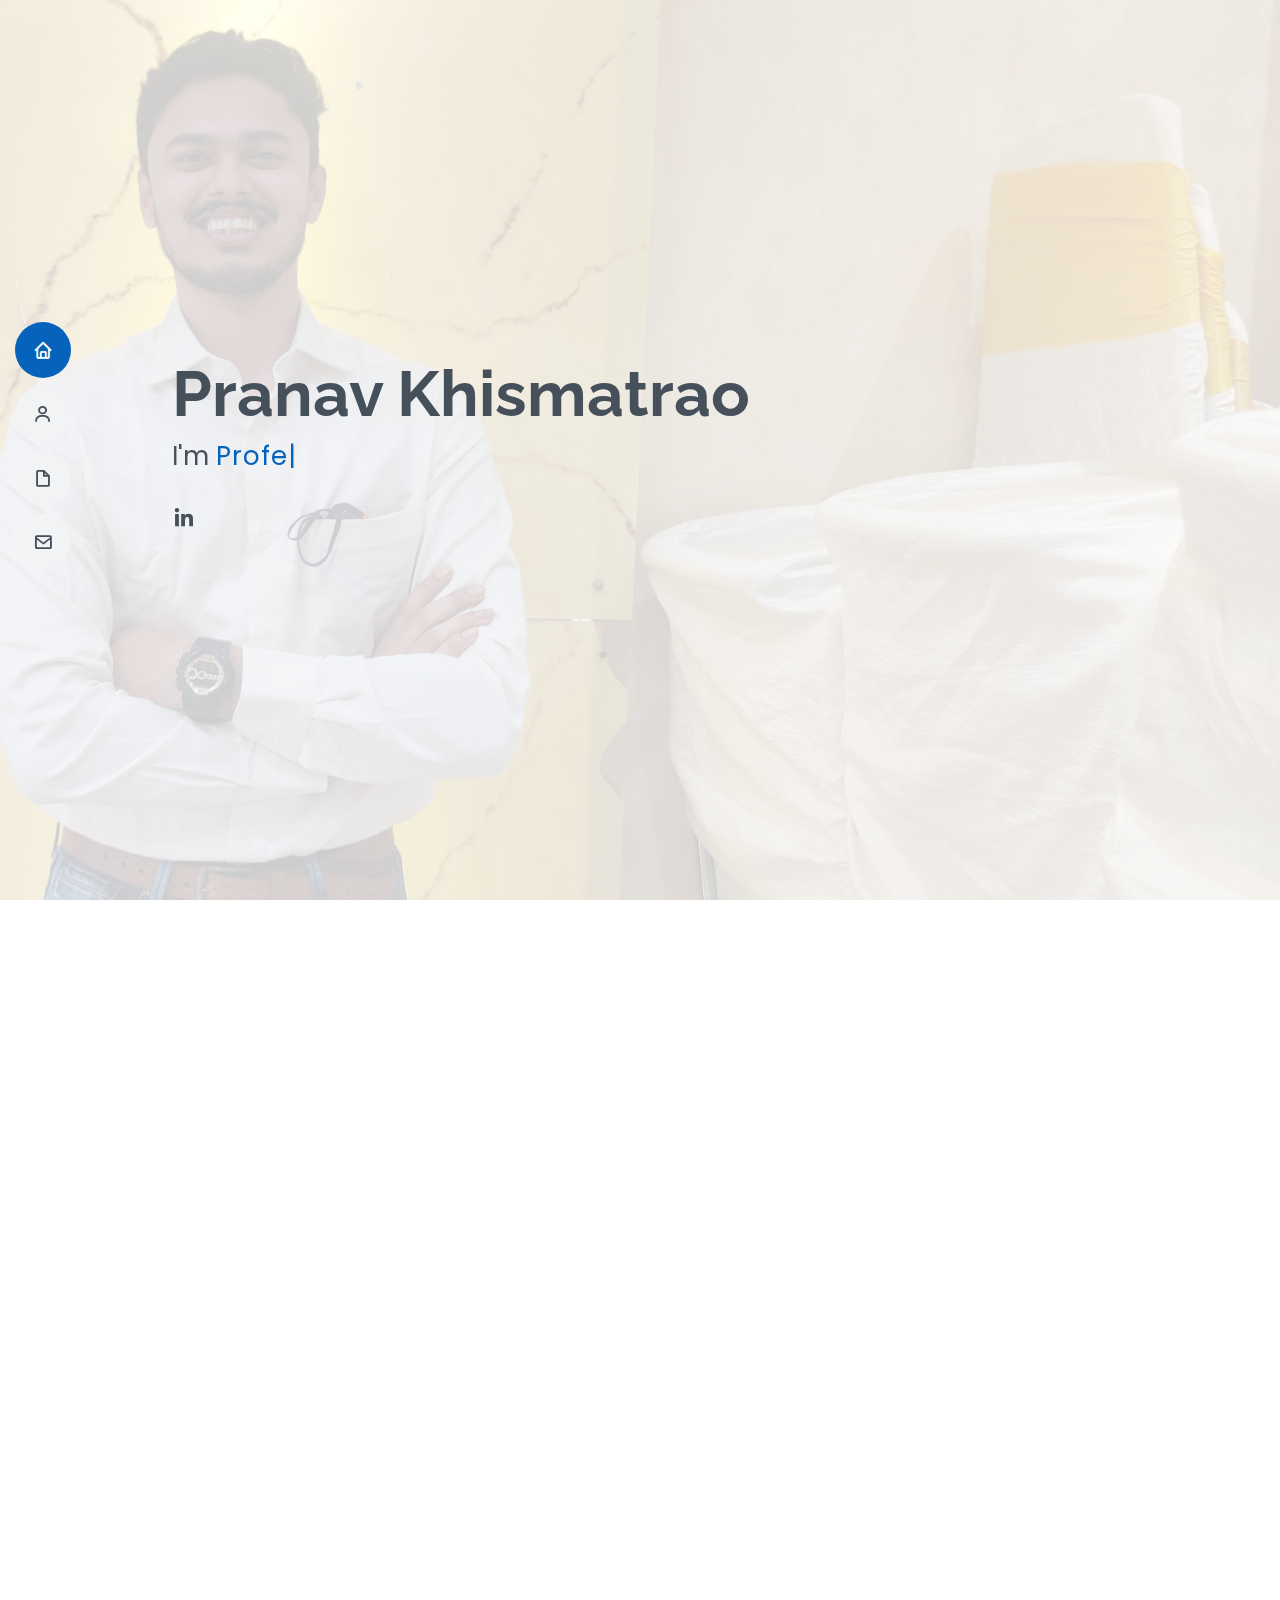
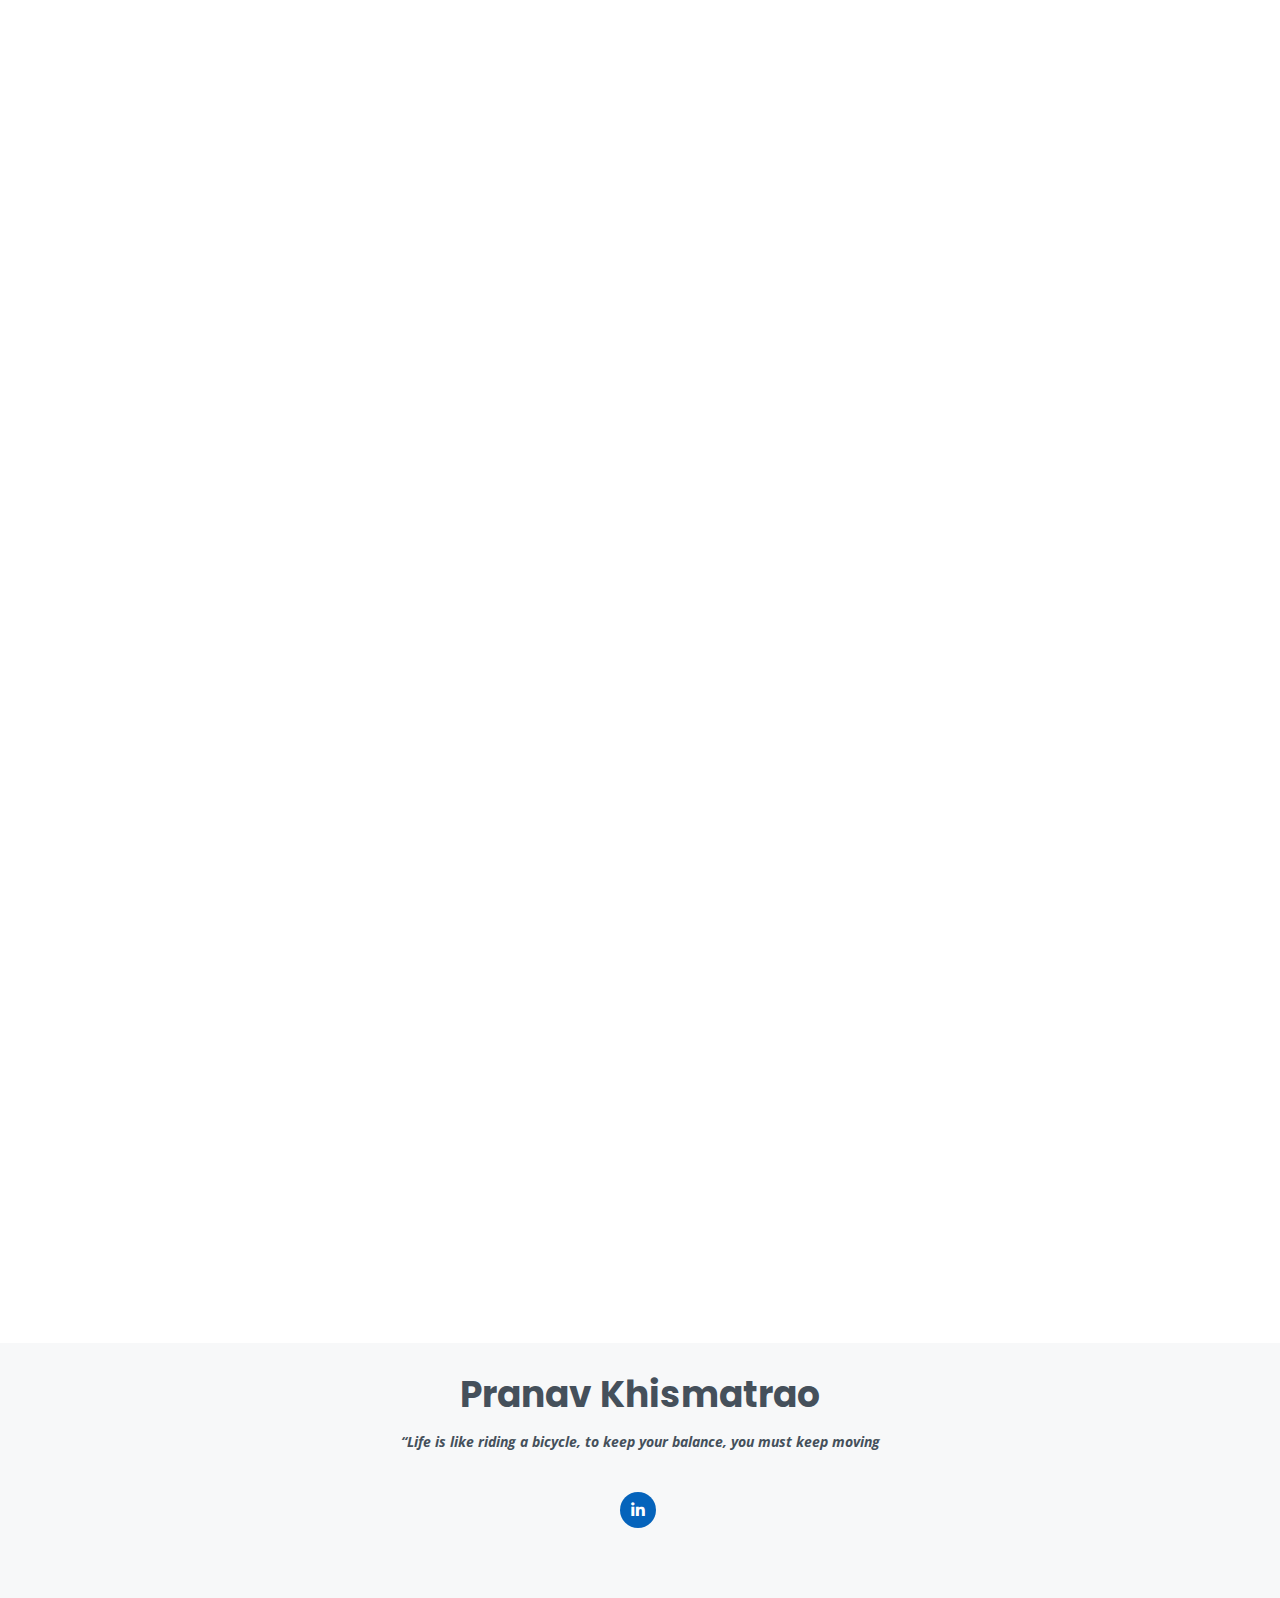
==== index.html @ 56c4571c "Update index.html" ====
<!DOCTYPE html>
<html lang="en">

<head>
  <meta charset="utf-8">
  <meta content="width=device-width, initial-scale=1.0" name="viewport">

  <title>Pranav Khismatrao - Portfolio</title>
  <meta content="" name="description">
  <meta content="" name="keywords">

  <!-- Favicons -->
  <link href="assets/img/favicon.png" rel="icon">
  <link href="assets/img/apple-touch-icon.png" rel="apple-touch-icon">

  <!-- Google Fonts -->
  <link
    href="https://fonts.googleapis.com/css?family=Open+Sans:300,300i,400,400i,600,600i,700,700i|Raleway:300,300i,400,400i,500,500i,600,600i,700,700i|Poppins:300,300i,400,400i,500,500i,600,600i,700,700i"
    rel="stylesheet">

  <!-- Vendor CSS Files -->
  <link href="assets/vendor/aos/aos.css" rel="stylesheet">
  <link href="assets/vendor/bootstrap/css/bootstrap.min.css" rel="stylesheet">
  <link href="assets/vendor/bootstrap-icons/bootstrap-icons.css" rel="stylesheet">
  <link href="assets/vendor/boxicons/css/boxicons.min.css" rel="stylesheet">
  <link href="assets/vendor/glightbox/css/glightbox.min.css" rel="stylesheet">
  <link href="assets/vendor/swiper/swiper-bundle.min.css" rel="stylesheet">

  <!-- Template Main CSS File -->
  <link href="assets/css/style.css" rel="stylesheet">

  <!-- =======================================================
  * Template Name: MyResume - v4.7.0
  * Template URL: https://bootstrapmade.com/free-html-bootstrap-template-my-resume/
  * Author: BootstrapMade.com
  * License: https://bootstrapmade.com/license/
  ======================================================== -->
</head>

<body>

  <!-- ======= Mobile nav toggle button ======= -->
  <!-- <button type="button" class="mobile-nav-toggle d-xl-none"><i class="bi bi-list mobile-nav-toggle"></i></button> -->
  <i class="bi bi-list mobile-nav-toggle d-xl-none"></i>
  <!-- ======= Header ======= -->
  <header id="header" class="d-flex flex-column justify-content-center">

    <nav id="navbar" class="navbar nav-menu">
      <ul>
        <li><a href="#hero" class="nav-link scrollto active"><i class="bx bx-home"></i> <span>Home</span></a></li>
        <li><a href="#about" class="nav-link scrollto"><i class="bx bx-user"></i> <span>About</span></a></li>
        <li><a href="#resume" class="nav-link scrollto"><i class="bx bx-file-blank"></i> <span>Resume</span></a></li>
        <!-- <li><a href="#portfolio" class="nav-link scrollto"><i class="bx bx-book-content"></i> <span>Portfolio</span></a></li> -->
        <!-- <li><a href="#services" class="nav-link scrollto"><i class="bx bx-server"></i> <span>Services</span></a></li> -->
        <li><a href="#contact" class="nav-link scrollto"><i class="bx bx-envelope"></i> <span>Contact</span></a></li>
      </ul>
    </nav><!-- .nav-menu -->

  </header><!-- End Header -->

  <!-- ======= Hero Section ======= -->
  <section id="hero" class="d-flex flex-column justify-content-center">
    <div class="container" data-aos="zoom-in" data-aos-delay="100">
      <h1>Pranav Khismatrao</h1>
      <p>I'm <span class="typed" data-typed-items="Professional Software Developer, Freelancer"></span></p>
      <div class="social-links">
        <!-- <a href="#" class="twitter"><i class="bx bxl-twitter"></i></a>
        <a href="#" class="facebook"><i class="bx bxl-facebook"></i></a>
        <a href="#" class="instagram"><i class="bx bxl-instagram"></i></a>
        <a href="#" class="google-plus"><i class="bx bxl-skype"></i></a> -->
        <a href="https://www.linkedin.com/in/pranavkhismatrao/" class="linkedin"><i class="bx bxl-linkedin"></i></a>
      </div>
    </div>
  </section><!-- End Hero -->

  <main id="main">

    <!-- ======= About Section ======= -->
    <section id="about" class="about">
      <div class="container" data-aos="fade-up">

        <div class="section-title">
          <h2>About</h2>
          <p>“Life is like riding a bicycle, to keep your balance, you must keep moving.” A quote I
            read somewhere a long time ago but stuck in my mind ever since. I try to follow and be true to myself
            in order to keep my balance and keep moving. </p>
        </div>

        <div class="row">
          <div class="col-lg-4">
            <img src="assets/img/profile_pic.jpg" class="img-fluid" alt="">
          </div>
          <div class="col-lg-8 pt-4 pt-lg-0 content">
            <h3>Learner &amp; Software Developer.</h3>
            <p class="fst-italic">
              Currently pursuing Masters at Northeastern University; 2021-2022- Developer for Tata Consultancy Services;
              2016-2020 - Did Engineering in Information Technlogy from University of Mumbai.

            </p>
            <div class="row">
              
              <div class="col-lg-12">
                <ul>
                  <li><i class="bi bi-chevron-right"></i> <strong>Degree:</strong> <span>Master of Science in Software Engineering Systems</span></li>
                  <!-- <li><i class="bi bi-chevron-right"></i> <strong>Freelance:</strong> <span>Available</span></li> -->
                </ul>
              </div>
            </div>
            <p>
              Over the past two years after completing my Bachelor's degree, I have been working in <b>TCS as Assistant
                System Engineer/Developer
              </b>and trained myself with the relevant online resources provided by the company. I was involved in
              project based on US with responsibility
              to build efficient and complex architechture to solve problem according to client's conditions.
              <br>
              During my College years, I became competent in <b>JAVA language along with Android Application
                development</b> with the help of KAMAL classes and
              online resource. Consequently, I gained enough confidence to develop any application to a certain extent.
              <br>
              Presently, I am pursuing my <b>Masters degree</b> at <b>Northeastern University</b> majoring in
              <b><i>Software Engineering Systems</i></b> formerly known as Computer Systems Engineering.
            </p>
          </div>
        </div>

      </div>
    </section><!-- End About Section -->

    <!-- ======= Facts Section ======= -->
    <section id="facts" class="facts">
      <div class="container" data-aos="fade-up">

        <div class="section-title">
          <h2>Facts</h2>
          <!-- <p>Magnam dolores commodi suscipit. Necessitatibus eius consequatur ex aliquid fuga eum quidem. Sit sint consectetur velit. Quisquam quos quisquam cupiditate. Et nemo qui impedit suscipit alias ea. Quia fugiat sit in iste officiis commodi quidem hic quas.</p> -->
        </div>

        <div class="row">

          <div class="col-lg-4 col-md-6">
            <div class="count-box">
              <i class="bi bi-journal-richtext"></i>
              <span data-purecounter-start="0" data-purecounter-end="1" data-purecounter-duration="1"
                class="purecounter"></span>
              <p>Pubications</p>
            </div>
          </div>

          <div class="col-lg-4 col-md-6 mt-5 mt-md-0">
            <div class="count-box">
              <i class="bi bi-journal-code"></i>
              <span data-purecounter-start="0" data-purecounter-end="10" data-purecounter-duration="1"
                class="purecounter"></span>
              <p>Projects</p>
            </div>
          </div>

          <div class="col-lg-4 col-md-6 mt-5 mt-lg-0">
            <div class="count-box">
              <i class="bi bi-headset"></i>
              <span data-purecounter-start="0" data-purecounter-end="1.7" data-purecounter-duration="0.1"
                class="purecounter"></span>
              <p>Expeience</p>
            </div>
          </div>

         

        </div>

      </div>
    </section><!-- End Facts Section -->

    <!-- ======= Skills Section ======= -->
    <section id="skills" class="skills section-bg">
      <div class="container" data-aos="fade-up">

        <div class="section-title">
          <h2>Skills</h2>
          <p>The following are some of the main skills that I have gained throughout the years. Moreover, I have
            significant corporate experience with
            various tools knowledge such as Excel, MS office, to name a few.
          </p>
        </div>

        <div class="row skills-content">

          <div class="col-lg-6">

            <div class="progress">
              <span class="skill">HTML <i class="val">100%</i></span>
              <div class="progress-bar-wrap">
                <div class="progress-bar" role="progressbar" aria-valuenow="100" aria-valuemin="0" aria-valuemax="100">
                </div>
              </div>
            </div>

            <div class="progress">
              <span class="skill">CSS <i class="val">100%</i></span>
              <div class="progress-bar-wrap">
                <div class="progress-bar" role="progressbar" aria-valuenow="100" aria-valuemin="0" aria-valuemax="100">
                </div>
              </div>
            </div>

            <div class="progress">
              <span class="skill">JavaScript <i class="val">90%</i></span>
              <div class="progress-bar-wrap">
                <div class="progress-bar" role="progressbar" aria-valuenow="90" aria-valuemin="0" aria-valuemax="100">
                </div>
              </div>
            </div>

            <div class="progress">
              <span class="skill">jQuery <i class="val">70%</i></span>
              <div class="progress-bar-wrap">
                <div class="progress-bar" role="progressbar" aria-valuenow="70" aria-valuemin="0" aria-valuemax="100">
                </div>
              </div>
            </div>

            <div class="progress">
              <span class="skill">Python <i class="val">60%</i></span>
              <div class="progress-bar-wrap">
                <div class="progress-bar" role="progressbar" aria-valuenow="60" aria-valuemin="0" aria-valuemax="100">
                </div>
              </div>
            </div>

          </div>

          <div class="col-lg-6">

            <div class="progress">
              <span class="skill">Core JAVA <i class="val">100%</i></span>
              <div class="progress-bar-wrap">
                <div class="progress-bar" role="progressbar" aria-valuenow="100" aria-valuemin="0" aria-valuemax="100">
                </div>
              </div>
            </div>

            <div class="progress">
              <span class="skill">NodeJS <i class="val">80%</i></span>
              <div class="progress-bar-wrap">
                <div class="progress-bar" role="progressbar" aria-valuenow="80" aria-valuemin="0" aria-valuemax="100">
                </div>
              </div>
            </div>

            <div class="progress">
              <span class="skill">Android development <i class="val">70%</i></span>
              <div class="progress-bar-wrap">
                <div class="progress-bar" role="progressbar" aria-valuenow="70" aria-valuemin="0" aria-valuemax="100">
                </div>
              </div>
            </div>

            <div class="progress">
              <span class="skill">React <i class="val">80%</i></span>
              <div class="progress-bar-wrap">
                <div class="progress-bar" role="progressbar" aria-valuenow="80" aria-valuemin="0" aria-valuemax="100">
                </div>
              </div>
            </div>

          </div>

        </div>

      </div>
    </section><!-- End Skills Section -->

    <!-- ======= Resume Section ======= -->
    <section id="resume" class="resume">
      <div class="container" data-aos="fade-up">

        <div class="section-title">
          <h2>Resume</h2>
          <p>
            To work with a company that gives me an opportunity
            to work under a management of innovative and inspiring minds, which would groom my innate skills of
            creativity.
        </div>

        <div class="row">
          <div class="col-lg-6">
            <h3 class="resume-title">Sumary</h3>
            <div class="resume-item pb-0">
              <h4>Pranav Khismatrao</h4>
              <p><em>Innovative and deadline-driven Software Developer with 1+ years of experience designing and
                  developing user-centered problem solving softwares initial concept to final, polished
                  deliverable.</em></p>
              
            </div>

            <h3 class="resume-title">Education</h3>
            <!-- <div class="resume-item">
              <h4>Master of Fine Arts &amp; Graphic Design</h4>
              <h5>2015 - 2016</h5>
              <p><em>Rochester Institute of Technology, Rochester, NY</em></p>
              <p>Qui deserunt veniam. Et sed aliquam labore tempore sed quisquam iusto autem sit. Ea vero voluptatum qui ut dignissimos deleniti nerada porti sand markend</p>
            </div> -->
            <div class="resume-item">
              <h4>Master of Science &amp;Software Engineering Systems</h4>
              <h5>2022 - 2024</h5>
              <p><em>Northeastern University, Boston</em></p>
              <p>Northeastern University (NU) is a private research university with its main campus in
                Boston.Northeastern features a cooperative education program, more commonly known as "co-op," that
                integrates classroom study with professional experience and includes over 3,100 partners across all
                seven continents. The program has been a key part of Northeastern's curriculum of experiential
                learning for more than a hundred years and is one of the largest co-op/internship programs in the world.
              </p>
            </div>
            <div class="resume-item">
              <h4>Bachelor of Engineering &amp;Information Technology</h4>
              <h5>2016 - 2020</h5>
              <p><em>Ramrao Adik Institute of Technology, Nerul</em></p>
              <p>RAIT is a renowned institue associated with Mumbai University at the time of my degree completion with
                curricullum competent enough to
                assist students land prolific roles in prominent companies.
              </p>
            </div>
            <h3 class="resume-title">Publications</h3>
            <div class="resume-item">
              <h4>Name: Phishing-Inspector: Detection & Prevention of Phishing Websites &amp;Information Technology</h4>
              <h5>Published in July 2020</h5>
              <p><em>Publication:The paper is accepted and Publicized at International Conference on Automation,
                  Computing and Communication
                  2020 (ICACC-2020)</em></p>
              <a
                href="https://www.itm-conferences.org/articles/itmconf/abs/2020/02/itmconf_icacc2020_03004/itmconf_icacc2020_03004.html">Link
                here</a>
              <p>With a tremendous boost in technologies & available learning material developing any website has become
                very easy. Due to this the number of websites are exponentially growing day by day. The traditional
                approach of comparing websites with Blacklist and whitelist is not so efficient. As attackers have
                become more intelligent regarding hiding and redirecting of the URL and thereby tricking the user into
                phishing attack without been getting detected. So there’s a need to have a novel approaches based on
                Machine learning (ML) which would expose this phishing websites. In this paper, the proposed system is
                an extension to web browser which made use of ML algorithm to extract various features and thereby
                helping the user to distinguish between Legitimate website and Phishing website.
              </p>
            </div>
          </div>
          <div class="col-lg-6">
            <h3 class="resume-title">Professional Experience</h3>
            <div class="resume-item">
              <h4>Assistant System Engineer </h4>
              <h5>2021 - Present</h5>
              <p><em>Tata Consultancy Services, Mumbai, India </em></p>
              <ul>
                <li>Accomplished 6 months of training held by the organization with course content including C#
                  language,
                  MVC framework.</li>
                <li>Worked with TCS-Automation Intelligence Unit, leveraging the services of RPA technology using
                  Automation Anywhere to provide clients achieve their digital requirements. Have Successfully delivered
                  2 RPA-related end-to-end projects for 2 different Fortune 500 Companies. </li>
                <li>Built complex architecture according to the Client's requirements and complications. Practically
                  developed entire
                  architecture.</li>
                <li>Developed applications in modern web development involving front-end technologies such as HTML5,
                  CSS3, JavaScript, and Jquery along with back-end technologies including NodeJS, ExpressJS, and
                  MongoDB.</li>
                <li> Utilizing critical thinking and problem-solving abilities to identify the source of problems
                  encountered both during the development phase and during UAT</li>
                <li>Collaborated with the product owner and mentor in project planning and shared thoughts to improve
                  the config generator API to access and view recorded team meetings on a single portal</li>

              </ul>
            </div>
            <div class="resume-item">
              <h4>Intern </h4>
              <h5>June 2019 –July 2019</h5>
              <p><em>Sudesi Infotech,Mumbai, India</em></p>
              <ul>
                <li>Developed an Android Application with a complex application of the MVC framework and focused on
                  security
                  using API calls.</li>
                <li>Applied complex frameworks to integrate API calls with the application</li>
                <li>Maintained UI-based Android application tasks assigned by seniors</li>
                <li>Gained real-world experience with practical knowledge</li>
                <li>Collaborated with mentor to optimize application of Android development with complex algorithms</li>
              </ul>
            </div>
          </div>
        </div>

      </div>
    </section><!-- End Resume Section -->

    <!-- ======= Portfolio Section ======= -->
    <!-- <section id="portfolio" class="portfolio section-bg">
      <div class="container" data-aos="fade-up">

        <div class="section-title">
          <h2>Portfolio</h2>
          <p>Magnam dolores commodi suscipit. Necessitatibus eius consequatur ex aliquid fuga eum quidem. Sit sint consectetur velit. Quisquam quos quisquam cupiditate. Et nemo qui impedit suscipit alias ea. Quia fugiat sit in iste officiis commodi quidem hic quas.</p>
        </div>

        <div class="row">
          <div class="col-lg-12 d-flex justify-content-center" data-aos="fade-up" data-aos-delay="100">
            <ul id="portfolio-flters">
              <li data-filter="*" class="filter-active">All</li>
              <li data-filter=".filter-app">App</li>
              <li data-filter=".filter-card">Card</li>
              <li data-filter=".filter-web">Web</li>
            </ul>
          </div>
        </div>

        <div class="row portfolio-container" data-aos="fade-up" data-aos-delay="200">

          <div class="col-lg-4 col-md-6 portfolio-item filter-app">
            <div class="portfolio-wrap">
              <img src="assets/img/portfolio/portfolio-1.jpg" class="img-fluid" alt="">
              <div class="portfolio-info">
                <h4>App 1</h4>
                <p>App</p>
                <div class="portfolio-links">
                  <a href="assets/img/portfolio/portfolio-1.jpg" data-gallery="portfolioGallery" class="portfolio-lightbox" title="App 1"><i class="bx bx-plus"></i></a>
                  <a href="portfolio-details.html" class="portfolio-details-lightbox" data-glightbox="type: external" title="Portfolio Details"><i class="bx bx-link"></i></a>
                </div>
              </div>
            </div>
          </div>

          <div class="col-lg-4 col-md-6 portfolio-item filter-web">
            <div class="portfolio-wrap">
              <img src="assets/img/portfolio/portfolio-2.jpg" class="img-fluid" alt="">
              <div class="portfolio-info">
                <h4>Web 3</h4>
                <p>Web</p>
                <div class="portfolio-links">
                  <a href="assets/img/portfolio/portfolio-2.jpg" data-gallery="portfolioGallery" class="portfolio-lightbox" title="Web 3"><i class="bx bx-plus"></i></a>
                  <a href="portfolio-details.html" class="portfolio-details-lightbox" data-glightbox="type: external" title="Portfolio Details"><i class="bx bx-link"></i></a>
                </div>
              </div>
            </div>
          </div>

          <div class="col-lg-4 col-md-6 portfolio-item filter-app">
            <div class="portfolio-wrap">
              <img src="assets/img/portfolio/portfolio-3.jpg" class="img-fluid" alt="">
              <div class="portfolio-info">
                <h4>App 2</h4>
                <p>App</p>
                <div class="portfolio-links">
                  <a href="assets/img/portfolio/portfolio-3.jpg" data-gallery="portfolioGallery" class="portfolio-lightbox" title="App 2"><i class="bx bx-plus"></i></a>
                  <a href="portfolio-details.html" class="portfolio-details-lightbox" data-glightbox="type: external" title="Portfolio Details"><i class="bx bx-link"></i></a>
                </div>
              </div>
            </div>
          </div>

          <div class="col-lg-4 col-md-6 portfolio-item filter-card">
            <div class="portfolio-wrap">
              <img src="assets/img/portfolio/portfolio-4.jpg" class="img-fluid" alt="">
              <div class="portfolio-info">
                <h4>Card 2</h4>
                <p>Card</p>
                <div class="portfolio-links">
                  <a href="assets/img/portfolio/portfolio-4.jpg" data-gallery="portfolioGallery" class="portfolio-lightbox" title="Card 2"><i class="bx bx-plus"></i></a>
                  <a href="portfolio-details.html" class="portfolio-details-lightbox" data-glightbox="type: external" title="Portfolio Details"><i class="bx bx-link"></i></a>
                </div>
              </div>
            </div>
          </div>

          <div class="col-lg-4 col-md-6 portfolio-item filter-web">
            <div class="portfolio-wrap">
              <img src="assets/img/portfolio/portfolio-5.jpg" class="img-fluid" alt="">
              <div class="portfolio-info">
                <h4>Web 2</h4>
                <p>Web</p>
                <div class="portfolio-links">
                  <a href="assets/img/portfolio/portfolio-5.jpg" data-gallery="portfolioGallery" class="portfolio-lightbox" title="Web 2"><i class="bx bx-plus"></i></a>
                  <a href="portfolio-details.html" class="portfolio-details-lightbox" data-glightbox="type: external" title="Portfolio Details"><i class="bx bx-link"></i></a>
                </div>
              </div>
            </div>
          </div>

          <div class="col-lg-4 col-md-6 portfolio-item filter-app">
            <div class="portfolio-wrap">
              <img src="assets/img/portfolio/portfolio-6.jpg" class="img-fluid" alt="">
              <div class="portfolio-info">
                <h4>App 3</h4>
                <p>App</p>
                <div class="portfolio-links">
                  <a href="assets/img/portfolio/portfolio-6.jpg" data-gallery="portfolioGallery" class="portfolio-lightbox" title="App 3"><i class="bx bx-plus"></i></a>
                  <a href="portfolio-details.html" class="portfolio-details-lightbox" data-glightbox="type: external" title="Portfolio Details"><i class="bx bx-link"></i></a>
                </div>
              </div>
            </div>
          </div>

          <div class="col-lg-4 col-md-6 portfolio-item filter-card">
            <div class="portfolio-wrap">
              <img src="assets/img/portfolio/portfolio-7.jpg" class="img-fluid" alt="">
              <div class="portfolio-info">
                <h4>Card 1</h4>
                <p>Card</p>
                <div class="portfolio-links">
                  <a href="assets/img/portfolio/portfolio-7.jpg" data-gallery="portfolioGallery" class="portfolio-lightbox" title="Card 1"><i class="bx bx-plus"></i></a>
                  <a href="portfolio-details.html" class="portfolio-details-lightbox" data-glightbox="type: external" title="Portfolio Details"><i class="bx bx-link"></i></a>
                </div>
              </div>
            </div>
          </div>

          <div class="col-lg-4 col-md-6 portfolio-item filter-card">
            <div class="portfolio-wrap">
              <img src="assets/img/portfolio/portfolio-8.jpg" class="img-fluid" alt="">
              <div class="portfolio-info">
                <h4>Card 3</h4>
                <p>Card</p>
                <div class="portfolio-links">
                  <a href="assets/img/portfolio/portfolio-8.jpg" data-gallery="portfolioGallery" class="portfolio-lightbox" title="Card 3"><i class="bx bx-plus"></i></a>
                  <a href="portfolio-details.html" class="portfolio-details-lightbox" data-glightbox="type: external" title="Portfolio Details"><i class="bx bx-link"></i></a>
                </div>
              </div>
            </div>
          </div>

          <div class="col-lg-4 col-md-6 portfolio-item filter-web">
            <div class="portfolio-wrap">
              <img src="assets/img/portfolio/portfolio-9.jpg" class="img-fluid" alt="">
              <div class="portfolio-info">
                <h4>Web 3</h4>
                <p>Web</p>
                <div class="portfolio-links">
                  <a href="assets/img/portfolio/portfolio-9.jpg" data-gallery="portfolioGallery" class="portfolio-lightbox" title="Web 3"><i class="bx bx-plus"></i></a>
                  <a href="portfolio-details.html" class="portfolio-details-lightbox" data-glightbox="type: external" title="Portfolio Details"><i class="bx bx-link"></i></a>
                </div>
              </div>
            </div>
          </div>

        </div>

      </div>
    </section> End Portfolio Section -->

    <!-- ======= Services Section ======= -->
    <!-- <section id="services" class="services">
      <div class="container" data-aos="fade-up">

        <div class="section-title">
          <h2>Services</h2>
          <p>Magnam dolores commodi suscipit. Necessitatibus eius consequatur ex aliquid fuga eum quidem. Sit sint consectetur velit. Quisquam quos quisquam cupiditate. Et nemo qui impedit suscipit alias ea. Quia fugiat sit in iste officiis commodi quidem hic quas.</p>
        </div>

        <div class="row">

          <div class="col-lg-4 col-md-6 d-flex align-items-stretch" data-aos="zoom-in" data-aos-delay="100">
            <div class="icon-box iconbox-blue">
              <div class="icon">
                <svg width="100" height="100" viewBox="0 0 600 600" xmlns="http://www.w3.org/2000/svg">
                  <path stroke="none" stroke-width="0" fill="#f5f5f5" d="M300,521.0016835830174C376.1290562159157,517.8887921683347,466.0731472004068,529.7835943286574,510.70327084640275,468.03025145048787C554.3714126377745,407.6079735673963,508.03601936045806,328.9844924480964,491.2728898941984,256.3432110539036C474.5976632858925,184.082847569629,479.9380746630129,96.60480741107993,416.23090153303,58.64404602377083C348.86323505073057,18.502131276798302,261.93793281208167,40.57373210992963,193.5410806939664,78.93577620505333C130.42746243093433,114.334589627462,98.30271207620316,179.96522072025542,76.75703585869454,249.04625023123273C51.97151888228291,328.5150500222984,13.704378332031375,421.85034740162234,66.52175969318436,486.19268352777647C119.04800174914682,550.1803526380478,217.28368757567262,524.383925680826,300,521.0016835830174"></path>
                </svg>
                <i class="bx bxl-dribbble"></i>
              </div>
              <h4><a href="">Lorem Ipsum</a></h4>
              <p>Voluptatum deleniti atque corrupti quos dolores et quas molestias excepturi</p>
            </div>
          </div>

          <div class="col-lg-4 col-md-6 d-flex align-items-stretch mt-4 mt-md-0" data-aos="zoom-in" data-aos-delay="200">
            <div class="icon-box iconbox-orange ">
              <div class="icon">
                <svg width="100" height="100" viewBox="0 0 600 600" xmlns="http://www.w3.org/2000/svg">
                  <path stroke="none" stroke-width="0" fill="#f5f5f5" d="M300,582.0697525312426C382.5290701553225,586.8405444964366,449.9789794690241,525.3245884688669,502.5850820975895,461.55621195738473C556.606425686781,396.0723002908107,615.8543463187945,314.28637112970534,586.6730223649479,234.56875336149918C558.9533121215079,158.8439757836574,454.9685369536778,164.00468322053177,381.49747125262974,130.76875717737553C312.15926192815925,99.40240125094834,248.97055460311594,18.661163978235184,179.8680185752513,50.54337015887873C110.5421016452524,82.52863877960104,119.82277516462835,180.83849132639028,109.12597500060166,256.43424936330496C100.08760227029461,320.3096726198365,92.17705696193138,384.0621239912766,124.79988738764834,439.7174275375508C164.83382741302287,508.01625554203684,220.96474134820875,577.5009287672846,300,582.0697525312426"></path>
                </svg>
                <i class="bx bx-file"></i>
              </div>
              <h4><a href="">Sed Perspiciatis</a></h4>
              <p>Duis aute irure dolor in reprehenderit in voluptate velit esse cillum dolore</p>
            </div>
          </div>

          <div class="col-lg-4 col-md-6 d-flex align-items-stretch mt-4 mt-lg-0" data-aos="zoom-in" data-aos-delay="300">
            <div class="icon-box iconbox-pink">
              <div class="icon">
                <svg width="100" height="100" viewBox="0 0 600 600" xmlns="http://www.w3.org/2000/svg">
                  <path stroke="none" stroke-width="0" fill="#f5f5f5" d="M300,541.5067337569781C382.14930387511276,545.0595476570109,479.8736841581634,548.3450877840088,526.4010558755058,480.5488172755941C571.5218469581645,414.80211281144784,517.5187510058486,332.0715597781072,496.52539010469104,255.14436215662573C477.37192572678356,184.95920475031193,473.57363656557914,105.61284051026155,413.0603344069578,65.22779650032875C343.27470386102294,18.654635553484475,251.2091493199835,5.337323636656869,175.0934190732945,40.62881213300186C97.87086631185822,76.43348514350839,51.98124368387456,156.15599469081315,36.44837278890362,239.84606092416172C21.716077023791087,319.22268207091537,43.775223500013084,401.1760424656574,96.891909868211,461.97329694683043C147.22146801428983,519.5804099606455,223.5754009179313,538.201503339737,300,541.5067337569781"></path>
                </svg>
                <i class="bx bx-tachometer"></i>
              </div>
              <h4><a href="">Magni Dolores</a></h4>
              <p>Excepteur sint occaecat cupidatat non proident, sunt in culpa qui officia</p>
            </div>
          </div>

          <div class="col-lg-4 col-md-6 d-flex align-items-stretch mt-4" data-aos="zoom-in" data-aos-delay="100">
            <div class="icon-box iconbox-yellow">
              <div class="icon">
                <svg width="100" height="100" viewBox="0 0 600 600" xmlns="http://www.w3.org/2000/svg">
                  <path stroke="none" stroke-width="0" fill="#f5f5f5" d="M300,503.46388370962813C374.79870501325706,506.71871716319447,464.8034551963731,527.1746412648533,510.4981551193396,467.86667711651364C555.9287308511215,408.9015244558933,512.6030010748507,327.5744911775523,490.211057578863,256.5855673507754C471.097692560561,195.9906835881958,447.69079081568157,138.11976852964426,395.19560036434837,102.3242989838813C329.3053358748298,57.3949838291264,248.02791733380457,8.279543830951368,175.87071277845988,42.242879143198664C103.41431057327972,76.34704239035025,93.79494320519305,170.9812938413882,81.28167332365135,250.07896920659033C70.17666984294237,320.27484674793965,64.84698225790005,396.69656628748305,111.28512138212992,450.4950937839243C156.20124167950087,502.5303643271138,231.32542653798444,500.4755392045468,300,503.46388370962813"></path>
                </svg>
                <i class="bx bx-layer"></i>
              </div>
              <h4><a href="">Nemo Enim</a></h4>
              <p>At vero eos et accusamus et iusto odio dignissimos ducimus qui blanditiis</p>
            </div>
          </div>

          <div class="col-lg-4 col-md-6 d-flex align-items-stretch mt-4" data-aos="zoom-in" data-aos-delay="200">
            <div class="icon-box iconbox-red">
              <div class="icon">
                <svg width="100" height="100" viewBox="0 0 600 600" xmlns="http://www.w3.org/2000/svg">
                  <path stroke="none" stroke-width="0" fill="#f5f5f5" d="M300,532.3542879108572C369.38199826031484,532.3153073249985,429.10787420159085,491.63046689027357,474.5244479745417,439.17860296908856C522.8885846962883,383.3225815378663,569.1668002868075,314.3205725914397,550.7432151929288,242.7694973846089C532.6665558377875,172.5657663291529,456.2379748765914,142.6223662098291,390.3689995646985,112.34683881706744C326.66090330228417,83.06452184765237,258.84405631176094,53.51806209861945,193.32584062364296,78.48882559362697C121.61183558270385,105.82097193414197,62.805066853699245,167.19869350419734,48.57481801355237,242.6138429142374C34.843463184063346,315.3850353017275,76.69343916112496,383.4422959591041,125.22947124332185,439.3748458443577C170.7312796277747,491.8107796887764,230.57421082200815,532.3932930995766,300,532.3542879108572"></path>
                </svg>
                <i class="bx bx-slideshow"></i>
              </div>
              <h4><a href="">Dele Cardo</a></h4>
              <p>Quis consequatur saepe eligendi voluptatem consequatur dolor consequuntur</p>
            </div>
          </div>

          <div class="col-lg-4 col-md-6 d-flex align-items-stretch mt-4" data-aos="zoom-in" data-aos-delay="300">
            <div class="icon-box iconbox-teal">
              <div class="icon">
                <svg width="100" height="100" viewBox="0 0 600 600" xmlns="http://www.w3.org/2000/svg">
                  <path stroke="none" stroke-width="0" fill="#f5f5f5" d="M300,566.797414625762C385.7384707136149,576.1784315230908,478.7894351017131,552.8928747891023,531.9192734346935,484.94944893311C584.6109503024035,417.5663521118492,582.489472248146,322.67544863468447,553.9536738515405,242.03673114598146C529.1557734026468,171.96086150256528,465.24506316201064,127.66468636344209,395.9583748389544,100.7403814666027C334.2173773831606,76.7482773500951,269.4350130405921,84.62216499799875,207.1952322260088,107.2889140133804C132.92018162631612,134.33871894543012,41.79353780512637,160.00259165414826,22.644507872594943,236.69541883565114C3.319112789854554,314.0945973066697,72.72355303640163,379.243833228382,124.04198916343866,440.3218312028393C172.9286146004772,498.5055451809895,224.45579914871206,558.5317968840102,300,566.797414625762"></path>
                </svg>
                <i class="bx bx-arch"></i>
              </div>
              <h4><a href="">Divera Don</a></h4>
              <p>Modi nostrum vel laborum. Porro fugit error sit minus sapiente sit aspernatur</p>
            </div>
          </div>

        </div>

      </div>
    </section>End Services Section -->

    <!-- ======= Testimonials Section ======= -->
    <!-- <section id="testimonials" class="testimonials section-bg">
      <div class="container" data-aos="fade-up">

        <div class="section-title">
          <h2>Testimonials</h2>
        </div>

        <div class="testimonials-slider swiper" data-aos="fade-up" data-aos-delay="100">
          <div class="swiper-wrapper">

            <div class="swiper-slide">
              <div class="testimonial-item">
                <img src="assets/img/testimonials/testimonials-1.jpg" class="testimonial-img" alt="">
                <h3>Saul Goodman</h3>
                <h4>Ceo &amp; Founder</h4>
                <p>
                  <i class="bx bxs-quote-alt-left quote-icon-left"></i>
                  Proin iaculis purus consequat sem cure digni ssim donec porttitora entum suscipit rhoncus. Accusantium quam, ultricies eget id, aliquam eget nibh et. Maecen aliquam, risus at semper.
                  <i class="bx bxs-quote-alt-right quote-icon-right"></i>
                </p>
              </div>
            </div> End testimonial item 

            <div class="swiper-slide">
              <div class="testimonial-item">
                <img src="assets/img/testimonials/testimonials-2.jpg" class="testimonial-img" alt="">
                <h3>Sara Wilsson</h3>
                <h4>Designer</h4>
                <p>
                  <i class="bx bxs-quote-alt-left quote-icon-left"></i>
                  Export tempor illum tamen malis malis eram quae irure esse labore quem cillum quid cillum eram malis quorum velit fore eram velit sunt aliqua noster fugiat irure amet legam anim culpa.
                  <i class="bx bxs-quote-alt-right quote-icon-right"></i>
                </p>
              </div>
            </div> End testimonial item 

            <div class="swiper-slide">
              <div class="testimonial-item">
                <img src="assets/img/testimonials/testimonials-3.jpg" class="testimonial-img" alt="">
                <h3>Jena Karlis</h3>
                <h4>Store Owner</h4>
                <p>
                  <i class="bx bxs-quote-alt-left quote-icon-left"></i>
                  Enim nisi quem export duis labore cillum quae magna enim sint quorum nulla quem veniam duis minim tempor labore quem eram duis noster aute amet eram fore quis sint minim.
                  <i class="bx bxs-quote-alt-right quote-icon-right"></i>
                </p>
              </div>
            </div>End testimonial item 

            <div class="swiper-slide">
              <div class="testimonial-item">
                <img src="assets/img/testimonials/testimonials-4.jpg" class="testimonial-img" alt="">
                <h3>Matt Brandon</h3>
                <h4>Freelancer</h4>
                <p>
                  <i class="bx bxs-quote-alt-left quote-icon-left"></i>
                  Fugiat enim eram quae cillum dolore dolor amet nulla culpa multos export minim fugiat minim velit minim dolor enim duis veniam ipsum anim magna sunt elit fore quem dolore labore illum veniam.
                  <i class="bx bxs-quote-alt-right quote-icon-right"></i>
                </p>
              </div>
            </div> End testimonial item 

            <div class="swiper-slide">
              <div class="testimonial-item">
                <img src="assets/img/testimonials/testimonials-5.jpg" class="testimonial-img" alt="">
                <h3>John Larson</h3>
                <h4>Entrepreneur</h4>
                <p>
                  <i class="bx bxs-quote-alt-left quote-icon-left"></i>
                  Quis quorum aliqua sint quem legam fore sunt eram irure aliqua veniam tempor noster veniam enim culpa labore duis sunt culpa nulla illum cillum fugiat legam esse veniam culpa fore nisi cillum quid.
                  <i class="bx bxs-quote-alt-right quote-icon-right"></i>
                </p>
              </div>
            </div> End testimonial item 

          </div>
          <div class="swiper-pagination"></div>
        </div>

      </div>
    </section> End Testimonials Section  -->

    <!-- ======= Contact Section ======= -->
    <section id="contact" class="contact">
      <div class="container" data-aos="fade-up">

        <div class="section-title">
          <h2>Contact</h2>
        </div>

        <div class="row mt-2">

          <div class="col-lg-4">
            <div class="info">
              <div class="address">
                <i class="bi bi-geo-alt"></i>
                <h4>Location:</h4>
                <p>Boston</p>
              </div>

              <div class="email">
                <i class="bi bi-envelope"></i>
                <h4>Email:</h4>
                <p>khismatrao.p@northeastern.edu</p>
              </div>



            </div>

          </div>

          <!-- <div class="col-lg-8 mt-5 mt-lg-0">

            <form action="forms/contact.php" method="post" role="form" class="php-email-form">
              <div class="row">
                <div class="col-md-6 form-group">
                  <input type="text" name="name" class="form-control" id="name" placeholder="Your Name" required>
                </div>
                <div class="col-md-6 form-group mt-3 mt-md-0">
                  <input type="email" class="form-control" name="email" id="email" placeholder="Your Email" required>
                </div>
              </div>
              <div class="form-group mt-3">
                <input type="text" class="form-control" name="subject" id="subject" placeholder="Subject" required>
              </div>
              <div class="form-group mt-3">
                <textarea class="form-control" name="message" rows="5" placeholder="Message" required></textarea>
              </div>
              <div class="my-3">
                <div class="loading">Loading</div>
                <div class="error-message"></div>
                <div class="sent-message">Your message has been sent. Thank you!</div>
              </div>
              <div class="text-center"><button type="submit">Send Message</button></div>
            </form>

          </div> -->

        </div>

      </div>
    </section><!-- End Contact Section -->

  </main><!-- End #main -->

  <!-- ======= Footer ======= -->
  <footer id="footer">
    <div class="container">
      <h3>Pranav Khismatrao</h3>
      <p><i><b>“Life is like riding a bicycle, to keep your balance, you must keep moving</b></i></p>
      <div class="social-links">
        <!-- <a href="#" class="twitter"><i class="bx bxl-twitter"></i></a>
        <a href="#" class="facebook"><i class="bx bxl-facebook"></i></a>
        <a href="#" class="instagram"><i class="bx bxl-instagram"></i></a> -->
        <!-- <a href="#" class="google-plus"><i class="bx bxl-skype"></i></a> -->
        <a href="https://www.linkedin.com/in/pranavkhismatrao/" class="linkedin"><i class="bx bxl-linkedin"></i></a>
      </div>
      <!--       <div class="copyright">
        &copy; Copyright <strong><span>MyResume</span></strong>. All Rights Reserved
      </div> -->
      <div class="credits">
        <!-- All the links in the footer should remain intact. -->
        <!-- You can delete the links only if you purchased the pro version. -->
        <!-- Licensing information: [license-url] -->
        <!-- Purchase the pro version with working PHP/AJAX contact form: https://bootstrapmade.com/free-html-bootstrap-template-my-resume/ -->
        <!--         Designed by <a href="https://bootstrapmade.com/">BootstrapMade</a> -->
      </div>
    </div>
  </footer><!-- End Footer -->

  <div id="preloader"></div>
  <a href="#" class="back-to-top d-flex align-items-center justify-content-center"><i
      class="bi bi-arrow-up-short"></i></a>

  <!-- Vendor JS Files -->
  <script src="assets/vendor/purecounter/purecounter.js"></script>
  <script src="assets/vendor/aos/aos.js"></script>
  <script src="assets/vendor/bootstrap/js/bootstrap.bundle.min.js"></script>
  <script src="assets/vendor/glightbox/js/glightbox.min.js"></script>
  <script src="assets/vendor/isotope-layout/isotope.pkgd.min.js"></script>
  <script src="assets/vendor/swiper/swiper-bundle.min.js"></script>
  <script src="assets/vendor/typed.js/typed.min.js"></script>
  <script src="assets/vendor/waypoints/noframework.waypoints.js"></script>
  <script src="assets/vendor/php-email-form/validate.js"></script>

  <!-- Template Main JS File -->
  <script src="assets/js/main.js"></script>

</body>

</html>
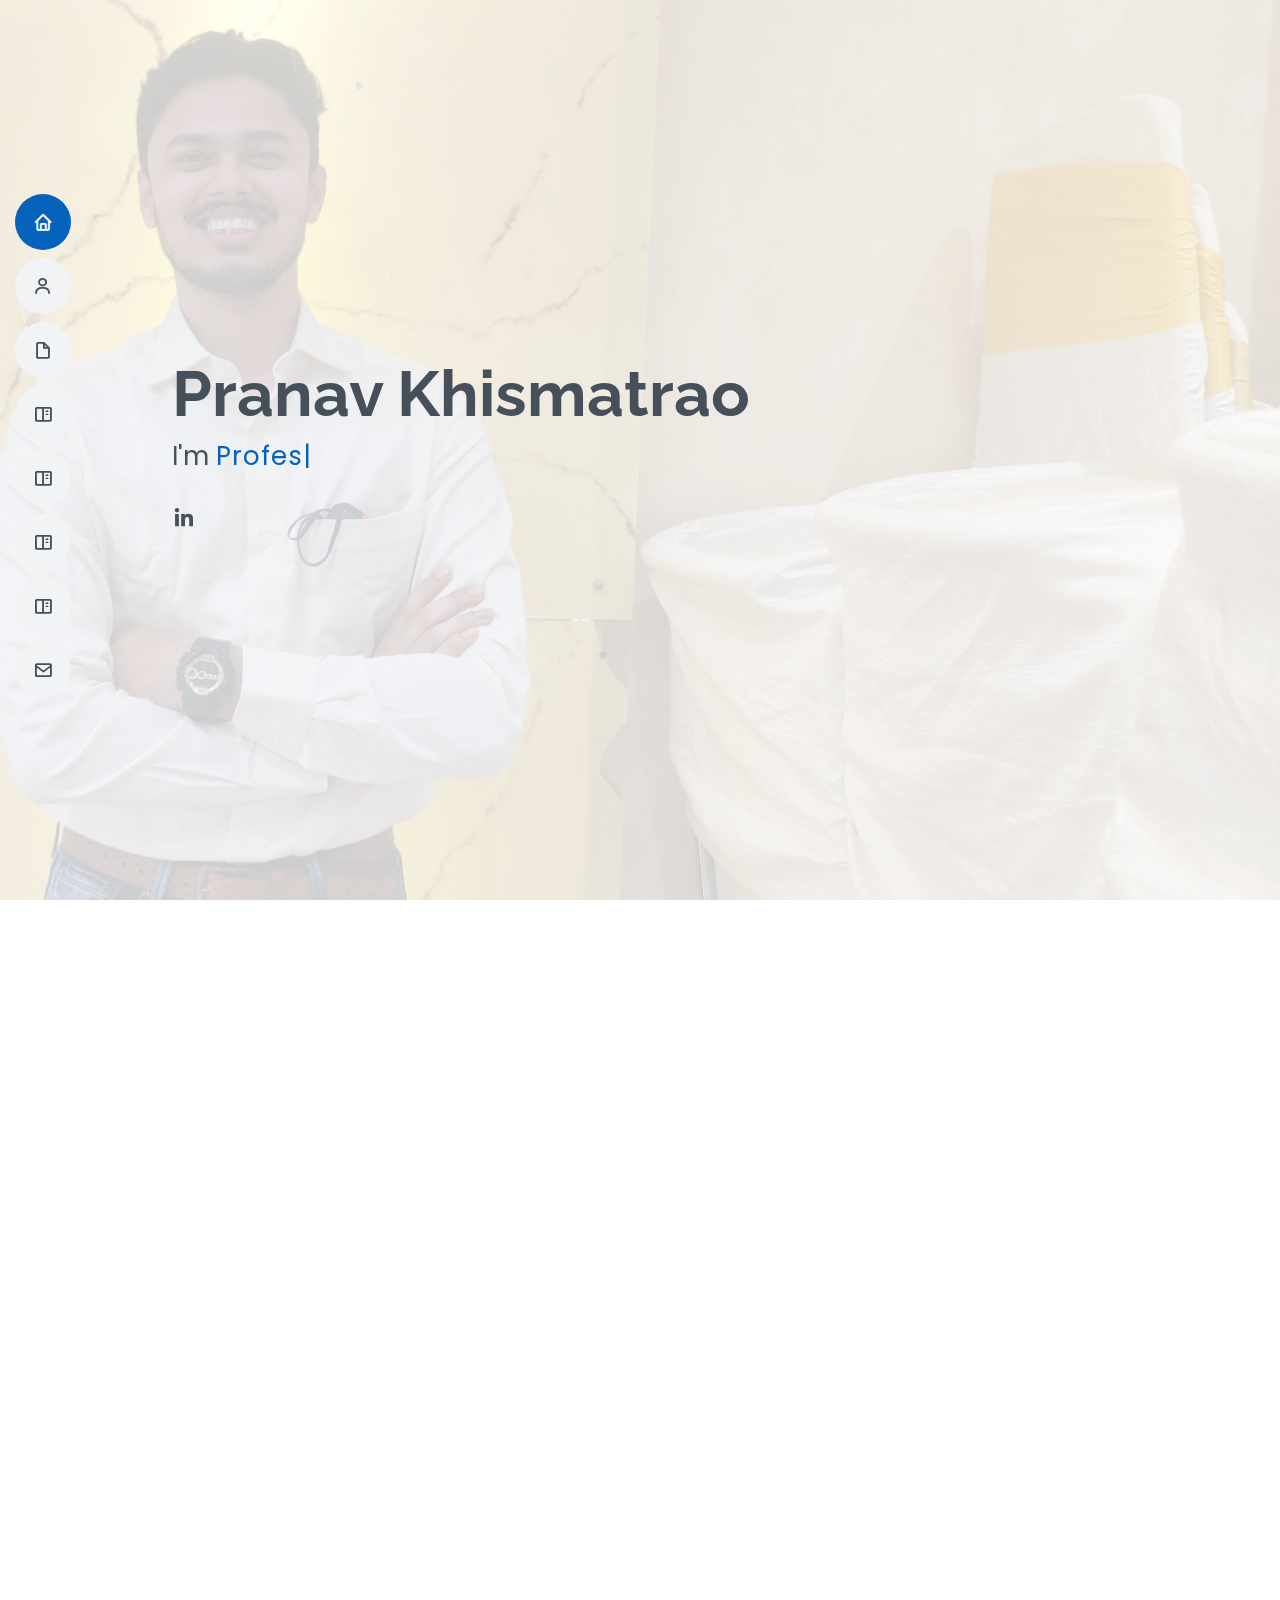
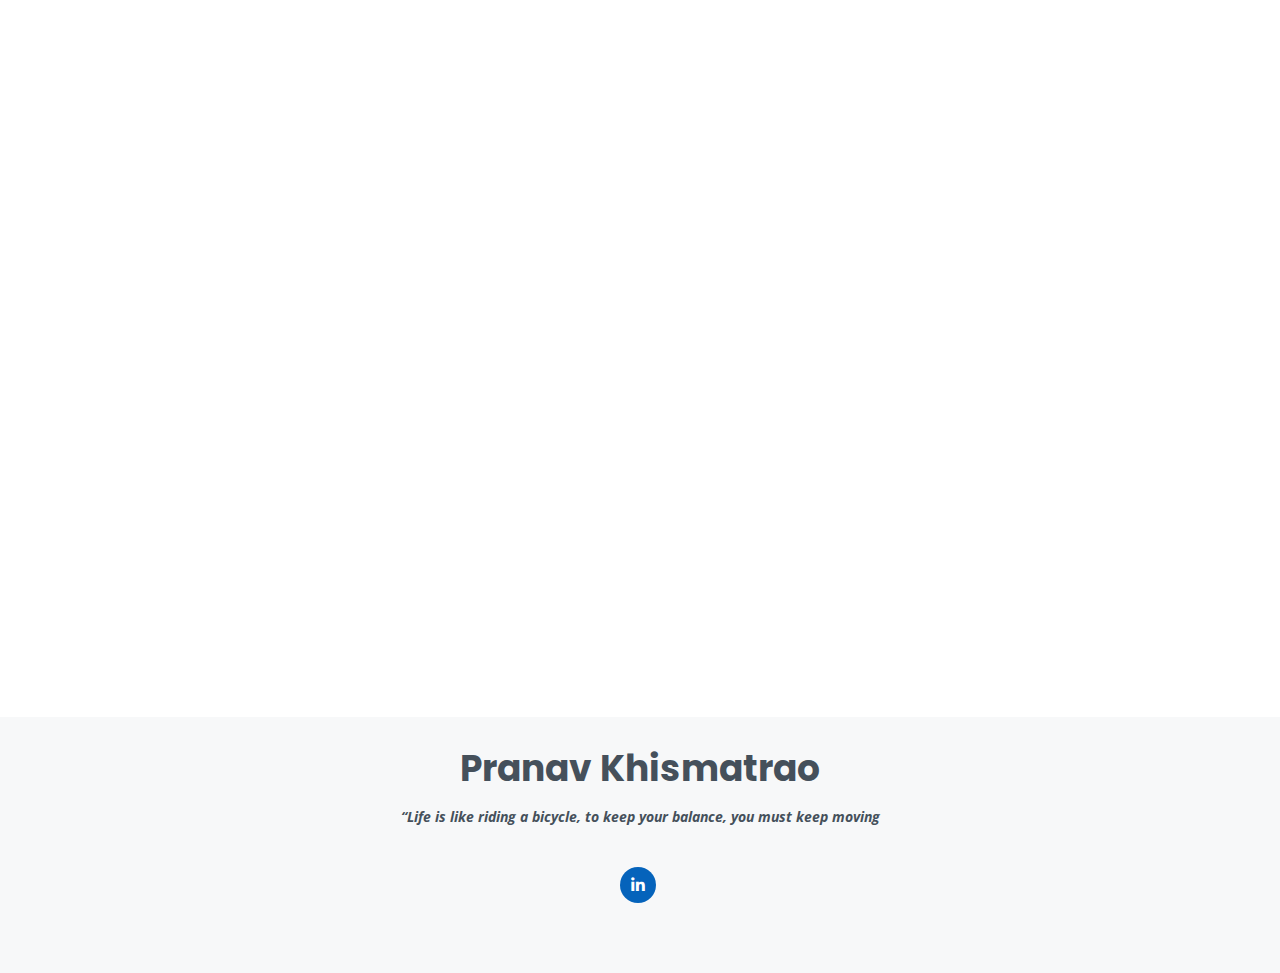
==== commit c7815000: "Added multiple sections" ====
--- a/index.html
+++ b/index.html
@@ -4,6 +4,7 @@
 <head>
   <meta charset="utf-8">
   <meta content="width=device-width, initial-scale=1.0" name="viewport">
+  <link rel="stylesheet" href="https://cdnjs.cloudflare.com/ajax/libs/font-awesome/6.2.0/css/all.min.css">
 
   <title>Pranav Khismatrao - Portfolio</title>
   <meta content="" name="description">
@@ -30,7 +31,7 @@
   <link href="assets/css/style.css" rel="stylesheet">
 
   <!-- =======================================================
-  * Template Name: MyResume - v4.7.0
+  * Template Name: MyResume - v4.7.1
   * Template URL: https://bootstrapmade.com/free-html-bootstrap-template-my-resume/
   * Author: BootstrapMade.com
   * License: https://bootstrapmade.com/license/
@@ -49,8 +50,12 @@
       <ul>
         <li><a href="#hero" class="nav-link scrollto active"><i class="bx bx-home"></i> <span>Home</span></a></li>
         <li><a href="#about" class="nav-link scrollto"><i class="bx bx-user"></i> <span>About</span></a></li>
-        <li><a href="#resume" class="nav-link scrollto"><i class="bx bx-file-blank"></i> <span>Resume</span></a></li>
-        <!-- <li><a href="#portfolio" class="nav-link scrollto"><i class="bx bx-book-content"></i> <span>Portfolio</span></a></li> -->
+        <li><a href="#resume" class="nav-link scrollto"><i class="bx bx-file-blank"></i> <span>Summary</span></a></li>
+        <li><a href="#portfolio" class="nav-link scrollto"><i class="bx bx-book-content"></i> <span>Resume</span></a></li>
+        <li><a href="#projects" class="nav-link scrollto"><i class="bx bx-book-content"></i> <span>Projects</span></a></li>
+        <li><a href="#OSC" class="nav-link scrollto"><i class="bx bx-book-content"></i> <span>Open Source</span></a></li>
+        <li><a href="#technology" class="nav-link scrollto"><i class="bx bx-book-content"></i> <span>Technologies</span></a></li>
+
         <!-- <li><a href="#services" class="nav-link scrollto"><i class="bx bx-server"></i> <span>Services</span></a></li> -->
         <li><a href="#contact" class="nav-link scrollto"><i class="bx bx-envelope"></i> <span>Contact</span></a></li>
       </ul>
@@ -369,7 +374,7 @@
             </div>
             <div class="resume-item">
               <h4>Intern </h4>
-              <h5>June 2019 –July 2019</h5>
+              <h5>June 2019 – July 2019</h5>
               <p><em>Sudesi Infotech,Mumbai, India</em></p>
               <ul>
                 <li>Developed an Android Application with a complex application of the MVC framework and focused on
@@ -385,13 +390,20 @@
         </div>
 
       </div>
-    </section><!-- End Resume Section -->
+    </section>
+    <!-- End Resume Section -->
 
     <!-- ======= Portfolio Section ======= -->
-    <!-- <section id="portfolio" class="portfolio section-bg">
+   <section id="portfolio" class="portfolio section-bg">
       <div class="container" data-aos="fade-up">
-
         <div class="section-title">
+          <h2>Resume</h2>
+          <p>Download my resume to know more about my work experience and education.</p>
+          <br>
+        <a href="assets/Pranav_Khismatrao_Resume.pdf" class="btn btn-primary" download>Download Resume</a>
+        </div>
+
+        <!-- <div class="section-title">
           <h2>Portfolio</h2>
           <p>Magnam dolores commodi suscipit. Necessitatibus eius consequatur ex aliquid fuga eum quidem. Sit sint consectetur velit. Quisquam quos quisquam cupiditate. Et nemo qui impedit suscipit alias ea. Quia fugiat sit in iste officiis commodi quidem hic quas.</p>
         </div>
@@ -533,24 +545,23 @@
                 </div>
               </div>
             </div>
-          </div>
-
-        </div>
-
-      </div>
-    </section> End Portfolio Section -->
+          </div> -->
+
+        <!-- </div> -->
+
+      </div>
+    </section> 
+    <!-- End Portfolio Section -->
 
     <!-- ======= Services Section ======= -->
-    <!-- <section id="services" class="services">
+     <section id="projects" class="services">
       <div class="container" data-aos="fade-up">
-
         <div class="section-title">
-          <h2>Services</h2>
-          <p>Magnam dolores commodi suscipit. Necessitatibus eius consequatur ex aliquid fuga eum quidem. Sit sint consectetur velit. Quisquam quos quisquam cupiditate. Et nemo qui impedit suscipit alias ea. Quia fugiat sit in iste officiis commodi quidem hic quas.</p>
+          <h2>Projects and Repositories</h2>
+          <p>Explore my portfolio of web applications built using various technologies. Check out the code on GitHub!</p>
         </div>
 
         <div class="row">
-
           <div class="col-lg-4 col-md-6 d-flex align-items-stretch" data-aos="zoom-in" data-aos-delay="100">
             <div class="icon-box iconbox-blue">
               <div class="icon">
@@ -559,8 +570,8 @@
                 </svg>
                 <i class="bx bxl-dribbble"></i>
               </div>
-              <h4><a href="">Lorem Ipsum</a></h4>
-              <p>Voluptatum deleniti atque corrupti quos dolores et quas molestias excepturi</p>
+              <h4><a href="https://github.com/Pranav014/WebApp" target="_blank">WebApp - Assignment Submission Cloud Native Application</a></h4>
+              <p>Secure and scalable web application for students to submit assignments, built with cloud-native principles for efficient management</p>
             </div>
           </div>
 
@@ -572,8 +583,8 @@
                 </svg>
                 <i class="bx bx-file"></i>
               </div>
-              <h4><a href="">Sed Perspiciatis</a></h4>
-              <p>Duis aute irure dolor in reprehenderit in voluptate velit esse cillum dolore</p>
+              <h4><a href="https://github.com/Pranav014/OnlineMovieBooking" target="_blank">Online Movie Booking System - Backend approach to effecient booking</a></h4>
+              <p>High-performance backend system ensures smooth online movie booking with real-time seat availability and efficient transaction processing</p>
             </div>
           </div>
 
@@ -585,8 +596,8 @@
                 </svg>
                 <i class="bx bx-tachometer"></i>
               </div>
-              <h4><a href="">Magni Dolores</a></h4>
-              <p>Excepteur sint occaecat cupidatat non proident, sunt in culpa qui officia</p>
+              <h4><a href="https://github.com/Pranav014/NU-Chronicles" target="_blank">NU Chronicles - One Stop Solution for freshers</a></h4>
+              <p>A curated online guide for NEU freshmen, featuring student-verified resources for smooth settling-in.</p>
             </div>
           </div>
 
@@ -598,8 +609,8 @@
                 </svg>
                 <i class="bx bx-layer"></i>
               </div>
-              <h4><a href="">Nemo Enim</a></h4>
-              <p>At vero eos et accusamus et iusto odio dignissimos ducimus qui blanditiis</p>
+              <h4><a href="https://github.com/Pranav014/CSYE6200-Project-Bank" target="_blank">MicroBank</a></h4>
+              <p>Modern banking application built with Micronaut for robust backend APIs and JavaFX for a user-friendly interface</p>
             </div>
           </div>
 
@@ -611,8 +622,8 @@
                 </svg>
                 <i class="bx bx-slideshow"></i>
               </div>
-              <h4><a href="">Dele Cardo</a></h4>
-              <p>Quis consequatur saepe eligendi voluptatem consequatur dolor consequuntur</p>
+              <h4><a href="https://github.com/Pranav014/URLShortner" target="_blank">URL Shortner</a></h4>
+              <p>This Go-powered URL shortener shrinks your links with ease, ensuring reliability and manageability</p>
             </div>
           </div>
 
@@ -624,22 +635,82 @@
                 </svg>
                 <i class="bx bx-arch"></i>
               </div>
-              <h4><a href="">Divera Don</a></h4>
-              <p>Modi nostrum vel laborum. Porro fugit error sit minus sapiente sit aspernatur</p>
-            </div>
-          </div>
-
-        </div>
-
-      </div>
-    </section>End Services Section -->
-
-    <!-- ======= Testimonials Section ======= -->
-    <!-- <section id="testimonials" class="testimonials section-bg">
+              <h4><a href="https://github.com/Pranav014/iac-pulumi" target="_blank">Pulumi -Infrastructure As Code</a></h4>
+              <p>AWS VPC and Subnets Creation with Pulumi along with necessary Database Construction with Security Groups.</p>
+            </div>
+          </div>
+
+        </div>
+
+      </div>
+    </section>
+    <!-- End Services Section --> 
+
+    <!-- Open Source Section -->
+    <section id="OSC" class="services">
       <div class="container" data-aos="fade-up">
-
         <div class="section-title">
-          <h2>Testimonials</h2>
+          <h2>Open Source Contribution</h2>
+          <p>See how I contribute to the developer community through open source projects</p>
+        </div>
+
+        <div class="row">
+          <div class="col-lg-4 col-md-6 d-flex align-items-stretch" data-aos="zoom-in" data-aos-delay="100">
+            <div class="icon-box iconbox-blue">
+              <div class="icon">
+                <svg width="100" height="100" viewBox="0 0 600 600" xmlns="http://www.w3.org/2000/svg">
+                  <path stroke="none" stroke-width="0" fill="#f5f5f5" d="M300,521.0016835830174C376.1290562159157,517.8887921683347,466.0731472004068,529.7835943286574,510.70327084640275,468.03025145048787C554.3714126377745,407.6079735673963,508.03601936045806,328.9844924480964,491.2728898941984,256.3432110539036C474.5976632858925,184.082847569629,479.9380746630129,96.60480741107993,416.23090153303,58.64404602377083C348.86323505073057,18.502131276798302,261.93793281208167,40.57373210992963,193.5410806939664,78.93577620505333C130.42746243093433,114.334589627462,98.30271207620316,179.96522072025542,76.75703585869454,249.04625023123273C51.97151888228291,328.5150500222984,13.704378332031375,421.85034740162234,66.52175969318436,486.19268352777647C119.04800174914682,550.1803526380478,217.28368757567262,524.383925680826,300,521.0016835830174"></path>
+                </svg>
+                <!-- <i class="bx bxl-dribbbl"></i> -->
+                <i class="fa-brands fa-opencart"></i>
+              </div>
+              <h4><a href="https://github.com/Pranav014/siglens">SigLens</a></h4>
+              <p>Contributed to SigLens for Developing RestAPIs and bug fixing</p>
+            </div>
+          </div>
+
+          <div class="col-lg-4 col-md-6 d-flex align-items-stretch mt-4 mt-md-0" data-aos="zoom-in" data-aos-delay="200">
+            <div class="icon-box iconbox-orange ">
+              <div class="icon">
+                <svg width="100" height="100" viewBox="0 0 600 600" xmlns="http://www.w3.org/2000/svg">
+                  <path stroke="none" stroke-width="0" fill="#f5f5f5" d="M300,582.0697525312426C382.5290701553225,586.8405444964366,449.9789794690241,525.3245884688669,502.5850820975895,461.55621195738473C556.606425686781,396.0723002908107,615.8543463187945,314.28637112970534,586.6730223649479,234.56875336149918C558.9533121215079,158.8439757836574,454.9685369536778,164.00468322053177,381.49747125262974,130.76875717737553C312.15926192815925,99.40240125094834,248.97055460311594,18.661163978235184,179.8680185752513,50.54337015887873C110.5421016452524,82.52863877960104,119.82277516462835,180.83849132639028,109.12597500060166,256.43424936330496C100.08760227029461,320.3096726198365,92.17705696193138,384.0621239912766,124.79988738764834,439.7174275375508C164.83382741302287,508.01625554203684,220.96474134820875,577.5009287672846,300,582.0697525312426"></path>
+                </svg>
+                <!-- <i class="bx bx-file"></i> -->
+                <i class="fa-solid fa-laptop"></i>
+              </div>
+              <h4><a href="https://github.com/Pranav014/zuul">Netflix Zuul</a></h4>
+              <p>Developed and assisted in issue fixing of features.</p>
+            </div>
+          </div>
+
+          <div class="col-lg-4 col-md-6 d-flex align-items-stretch mt-4 mt-lg-0" data-aos="zoom-in" data-aos-delay="300">
+            <div class="icon-box iconbox-pink">
+              <div class="icon">
+                <svg width="100" height="100" viewBox="0 0 600 600" xmlns="http://www.w3.org/2000/svg">
+                  <path stroke="none" stroke-width="0" fill="#f5f5f5" d="M300,541.5067337569781C382.14930387511276,545.0595476570109,479.8736841581634,548.3450877840088,526.4010558755058,480.5488172755941C571.5218469581645,414.80211281144784,517.5187510058486,332.0715597781072,496.52539010469104,255.14436215662573C477.37192572678356,184.95920475031193,473.57363656557914,105.61284051026155,413.0603344069578,65.22779650032875C343.27470386102294,18.654635553484475,251.2091493199835,5.337323636656869,175.0934190732945,40.62881213300186C97.87086631185822,76.43348514350839,51.98124368387456,156.15599469081315,36.44837278890362,239.84606092416172C21.716077023791087,319.22268207091537,43.775223500013084,401.1760424656574,96.891909868211,461.97329694683043C147.22146801428983,519.5804099606455,223.5754009179313,538.201503339737,300,541.5067337569781"></path>
+                </svg>
+                <!-- <i class="bx bx-tachometer"></i> -->
+                <i class="fa-brands fa-firstdraft"></i>
+              </div>
+              <h4><a href="https://github.com/Pranav014/first-contributions">First Contributions</a></h4>
+              <p>Heavily Contributed to Documentations for maintenance and mentored new comers</p>
+            </div>
+          </div>
+
+         
+
+        </div>
+
+      </div>
+    </section>
+    <!-- End of Open Source Section -->
+
+    <!-- ======= Favorite Technology Section ======= -->
+     <section id="technology" class="testimonials section-bg">
+      <div class="container" data-aos="fade-up">
+
+        <div class="section-title">
+          <h2>Technologies Profficiency</h2>
         </div>
 
         <div class="testimonials-slider swiper" data-aos="fade-up" data-aos-delay="100">
@@ -647,75 +718,77 @@
 
             <div class="swiper-slide">
               <div class="testimonial-item">
-                <img src="assets/img/testimonials/testimonials-1.jpg" class="testimonial-img" alt="">
-                <h3>Saul Goodman</h3>
-                <h4>Ceo &amp; Founder</h4>
+                <img src="assets/img/technology/Spring.png" class="testimonial-img" alt="">
+                <h3>Spring Framework, Spring Boot</h3>
+                <!-- <h4>Ceo &amp; Founder</h4> -->
                 <p>
                   <i class="bx bxs-quote-alt-left quote-icon-left"></i>
-                  Proin iaculis purus consequat sem cure digni ssim donec porttitora entum suscipit rhoncus. Accusantium quam, ultricies eget id, aliquam eget nibh et. Maecen aliquam, risus at semper.
+                  Empower Java development with a lightweight, modular framework. Build scalable, production-ready applications with dependency injection and aspect-oriented programming for cleaner, maintainable code
                   <i class="bx bxs-quote-alt-right quote-icon-right"></i>
                 </p>
               </div>
-            </div> End testimonial item 
+            </div>
+             <!-- End testimonial item  -->
 
             <div class="swiper-slide">
               <div class="testimonial-item">
-                <img src="assets/img/testimonials/testimonials-2.jpg" class="testimonial-img" alt="">
-                <h3>Sara Wilsson</h3>
-                <h4>Designer</h4>
+                <img src="assets/img/technology/aws.png" class="testimonial-img" alt="">
+                <h3>AWS Services</h3>
+                <!-- <h4>Designer</h4> -->
                 <p>
                   <i class="bx bxs-quote-alt-left quote-icon-left"></i>
-                  Export tempor illum tamen malis malis eram quae irure esse labore quem cillum quid cillum eram malis quorum velit fore eram velit sunt aliqua noster fugiat irure amet legam anim culpa.
-                  <i class="bx bxs-quote-alt-right quote-icon-right"></i>
+                  I leverage the power of Amazon Web Services to build, deploy, and scale cloud-based applications. From serverless options to robust databases, AWS empowers me to focus on innovation.                  <i class="bx bxs-quote-alt-right quote-icon-right"></i>
                 </p>
               </div>
-            </div> End testimonial item 
+            </div>
+            <!-- End testimonial item  -->
 
             <div class="swiper-slide">
               <div class="testimonial-item">
-                <img src="assets/img/testimonials/testimonials-3.jpg" class="testimonial-img" alt="">
-                <h3>Jena Karlis</h3>
-                <h4>Store Owner</h4>
+                <img src="assets/img/technology/Postgresql_elephant.png" class="testimonial-img" alt="">
+                <h3>PostgreSQL</h3>
+                <!-- <h4>Store Owner</h4> -->
                 <p>
                   <i class="bx bxs-quote-alt-left quote-icon-left"></i>
-                  Enim nisi quem export duis labore cillum quae magna enim sint quorum nulla quem veniam duis minim tempor labore quem eram duis noster aute amet eram fore quis sint minim.
-                  <i class="bx bxs-quote-alt-right quote-icon-right"></i>
+                  I utilize PostgreSQL, a powerful open-source relational database management system, to ensure data integrity and scalability for my applications. Its robust features and flexibility empower efficient data handling.                  <i class="bx bxs-quote-alt-right quote-icon-right"></i>
                 </p>
               </div>
-            </div>End testimonial item 
+            </div>
+            <!-- End testimonial item  -->
 
             <div class="swiper-slide">
               <div class="testimonial-item">
-                <img src="assets/img/testimonials/testimonials-4.jpg" class="testimonial-img" alt="">
-                <h3>Matt Brandon</h3>
-                <h4>Freelancer</h4>
+                <img src="assets/img/technology/gopher-go.jpg" class="testimonial-img" alt="">
+                <h3>Go Lang</h3>
+                <!-- <h4>Freelancer</h4> -->
                 <p>
                   <i class="bx bxs-quote-alt-left quote-icon-left"></i>
-                  Fugiat enim eram quae cillum dolore dolor amet nulla culpa multos export minim fugiat minim velit minim dolor enim duis veniam ipsum anim magna sunt elit fore quem dolore labore illum veniam.
-                  <i class="bx bxs-quote-alt-right quote-icon-right"></i>
+                  I leverage GoLang, a high-performance, statically typed language, to create clean, concurrent, and performant software. Its focus on simplicity and speed empowers rapid development and efficient resource utilization.                  <i class="bx bxs-quote-alt-right quote-icon-right"></i>
                 </p>
               </div>
-            </div> End testimonial item 
+            </div> 
+            <!-- End testimonial item  -->
 
             <div class="swiper-slide">
               <div class="testimonial-item">
-                <img src="assets/img/testimonials/testimonials-5.jpg" class="testimonial-img" alt="">
-                <h3>John Larson</h3>
-                <h4>Entrepreneur</h4>
+                <img src="assets/img/technology/react.png" class="testimonial-img" alt="">
+                <h3>React</h3>
+                <!-- <h4>Entrepreneur</h4> -->
                 <p>
                   <i class="bx bxs-quote-alt-left quote-icon-left"></i>
-                  Quis quorum aliqua sint quem legam fore sunt eram irure aliqua veniam tempor noster veniam enim culpa labore duis sunt culpa nulla illum cillum fugiat legam esse veniam culpa fore nisi cillum quid.
-                  <i class="bx bxs-quote-alt-right quote-icon-right"></i>
+                  I utilize React, a powerful JavaScript library, to build interactive and user-friendly web applications. Its component-based architecture allows for efficient code reuse, maintainability, and a smooth development experience.                  <i class="bx bxs-quote-alt-right quote-icon-right"></i>
                 </p>
               </div>
-            </div> End testimonial item 
+            </div> 
+            <!-- End testimonial item  -->
 
           </div>
           <div class="swiper-pagination"></div>
         </div>
 
       </div>
-    </section> End Testimonials Section  -->
+    </section> 
+    <!-- End Testimonials Section  -->
 
     <!-- ======= Contact Section ======= -->
     <section id="contact" class="contact">
@@ -738,7 +811,7 @@
               <div class="email">
                 <i class="bi bi-envelope"></i>
                 <h4>Email:</h4>
-                <p>khismatrao.p@northeastern.edu</p>
+                <p>pranav.khismatrao07@gmail.com</p>
               </div>
 
 
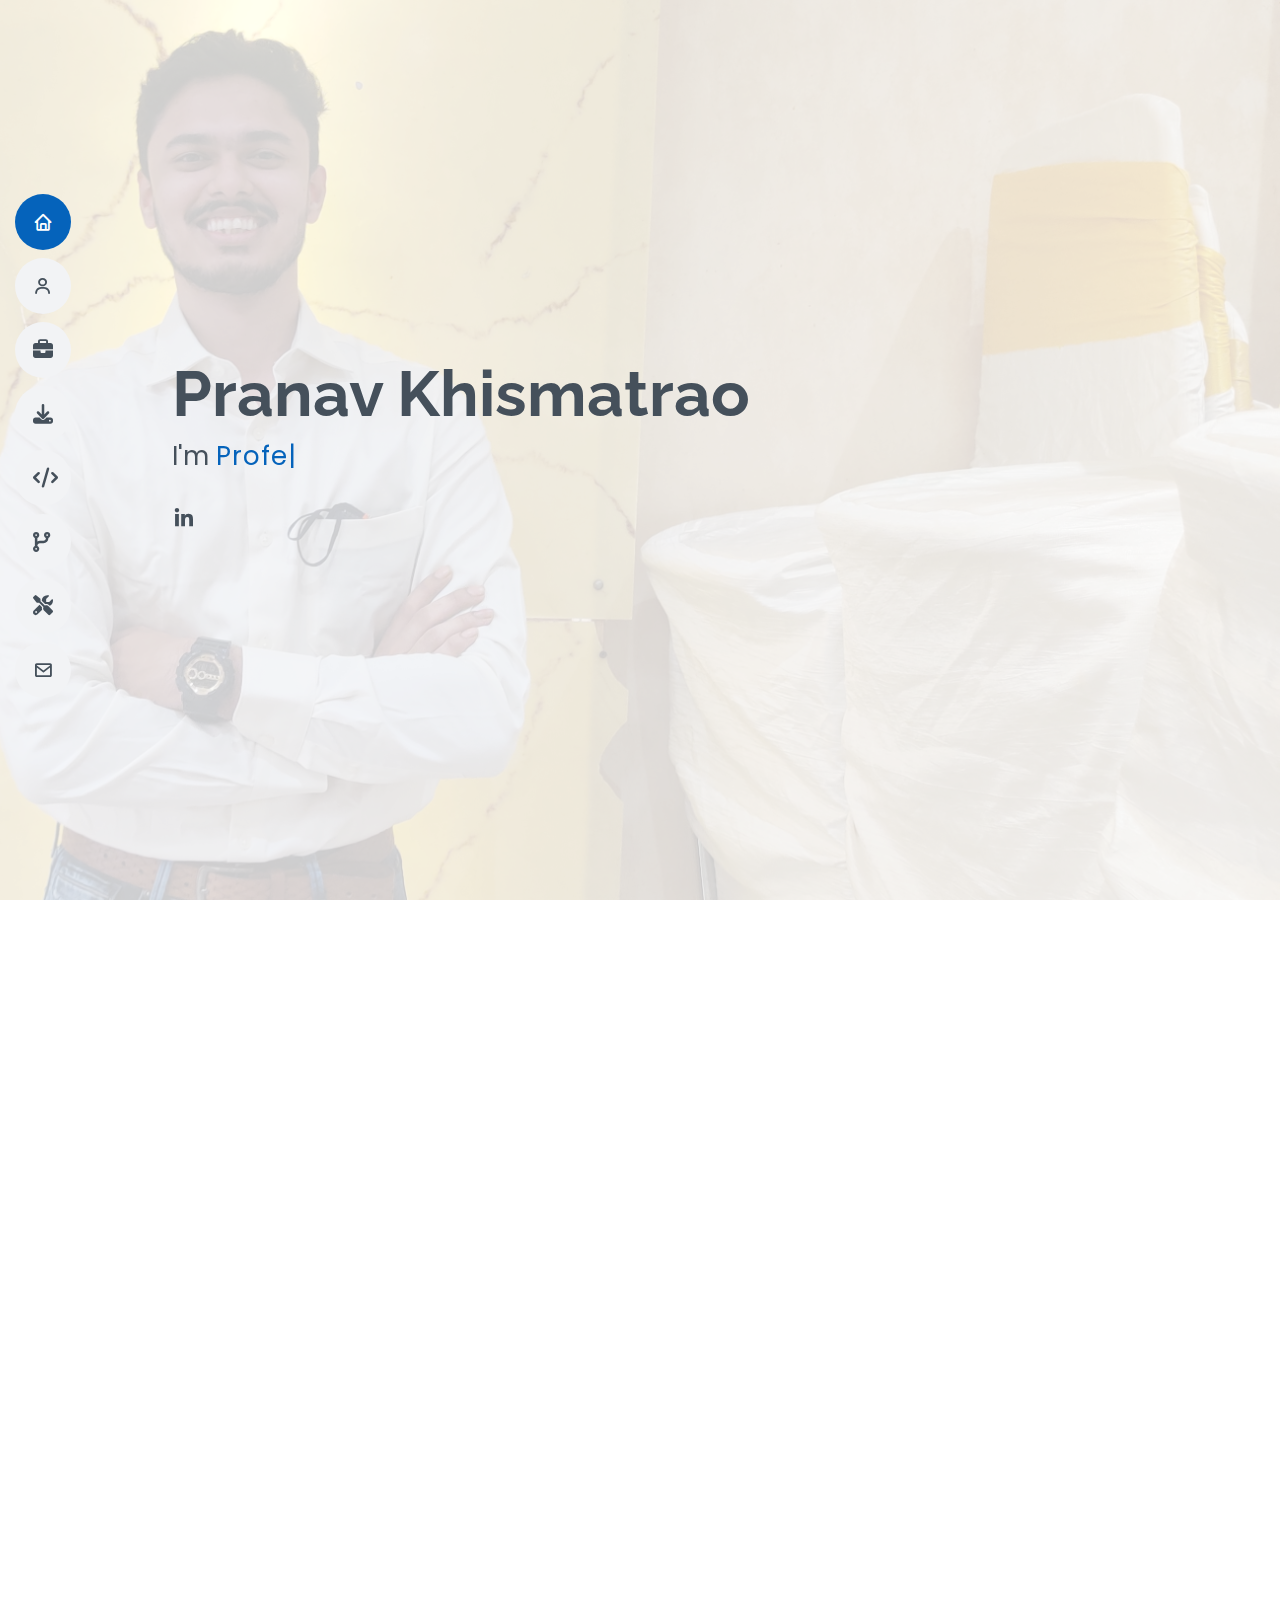
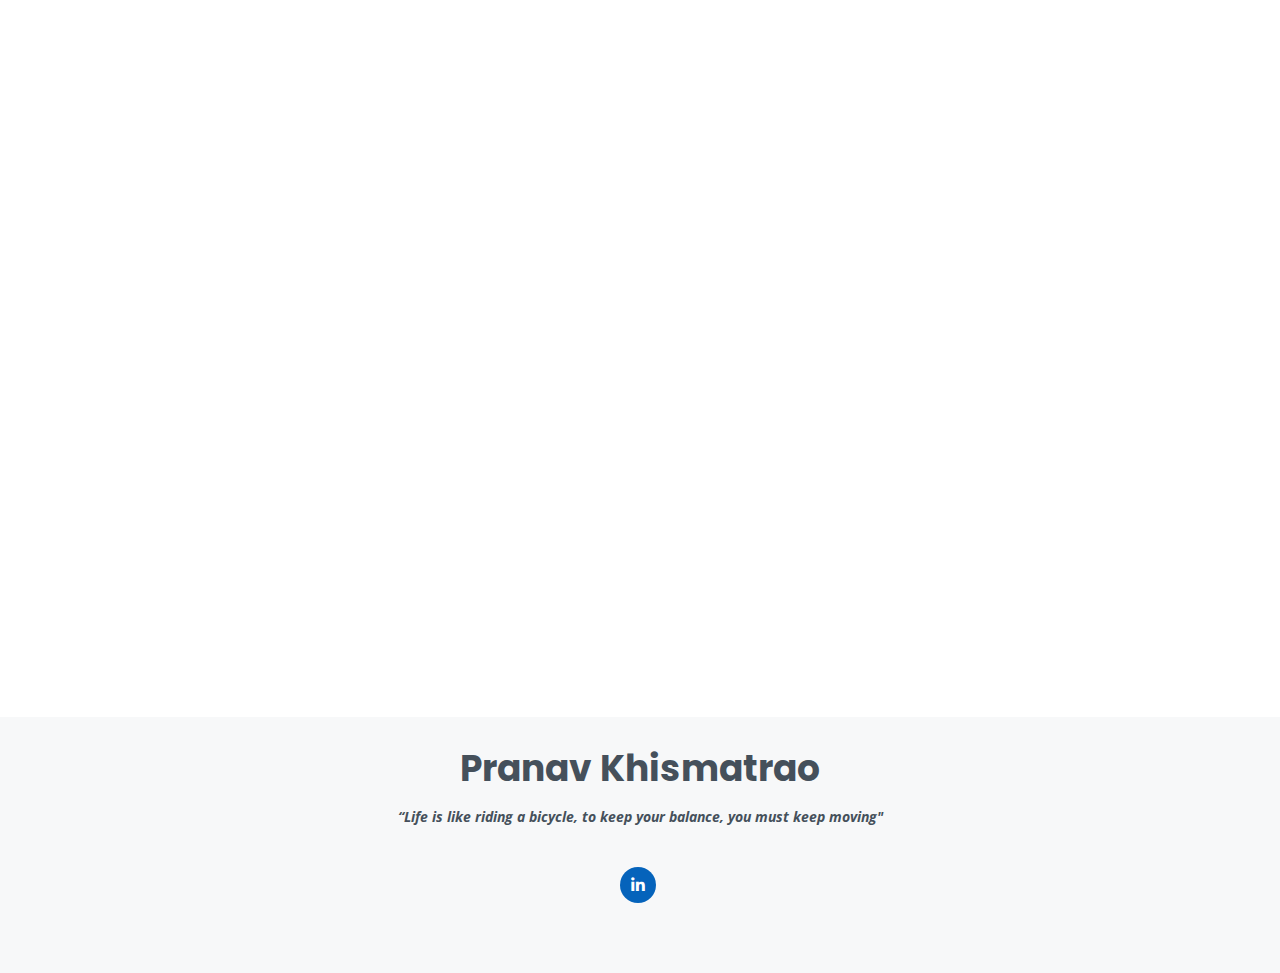
==== commit 11e62699: "added logos to sections" ====
--- a/index.html
+++ b/index.html
@@ -50,11 +50,11 @@
       <ul>
         <li><a href="#hero" class="nav-link scrollto active"><i class="bx bx-home"></i> <span>Home</span></a></li>
         <li><a href="#about" class="nav-link scrollto"><i class="bx bx-user"></i> <span>About</span></a></li>
-        <li><a href="#resume" class="nav-link scrollto"><i class="bx bx-file-blank"></i> <span>Summary</span></a></li>
-        <li><a href="#portfolio" class="nav-link scrollto"><i class="bx bx-book-content"></i> <span>Resume</span></a></li>
-        <li><a href="#projects" class="nav-link scrollto"><i class="bx bx-book-content"></i> <span>Projects</span></a></li>
-        <li><a href="#OSC" class="nav-link scrollto"><i class="bx bx-book-content"></i> <span>Open Source</span></a></li>
-        <li><a href="#technology" class="nav-link scrollto"><i class="bx bx-book-content"></i> <span>Technologies</span></a></li>
+        <li><a href="#resume" class="nav-link scrollto"><i class="fas fa-briefcase"></i><span>Summary</span></a></li>
+        <li><a href="#portfolio" class="nav-link scrollto"><i class="fas fa-download"></i><span>Resume</span></a></li>
+        <li><a href="#projects" class="nav-link scrollto"><i class="fas fa-code"></i><span>Projects</span></a></li>
+        <li><a href="#OSC" class="nav-link scrollto"><i class="fas fa-code-branch"></i><span>Open Source</span></a></li>
+        <li><a href="#technology" class="nav-link scrollto"><i class="fas fa-tools"></i> <span>Technologies</span></a></li>
 
         <!-- <li><a href="#services" class="nav-link scrollto"><i class="bx bx-server"></i> <span>Services</span></a></li> -->
         <li><a href="#contact" class="nav-link scrollto"><i class="bx bx-envelope"></i> <span>Contact</span></a></li>
@@ -858,7 +858,7 @@
   <footer id="footer">
     <div class="container">
       <h3>Pranav Khismatrao</h3>
-      <p><i><b>“Life is like riding a bicycle, to keep your balance, you must keep moving</b></i></p>
+      <p><i><b>“Life is like riding a bicycle, to keep your balance, you must keep moving"</b></i></p>
       <div class="social-links">
         <!-- <a href="#" class="twitter"><i class="bx bxl-twitter"></i></a>
         <a href="#" class="facebook"><i class="bx bxl-facebook"></i></a>
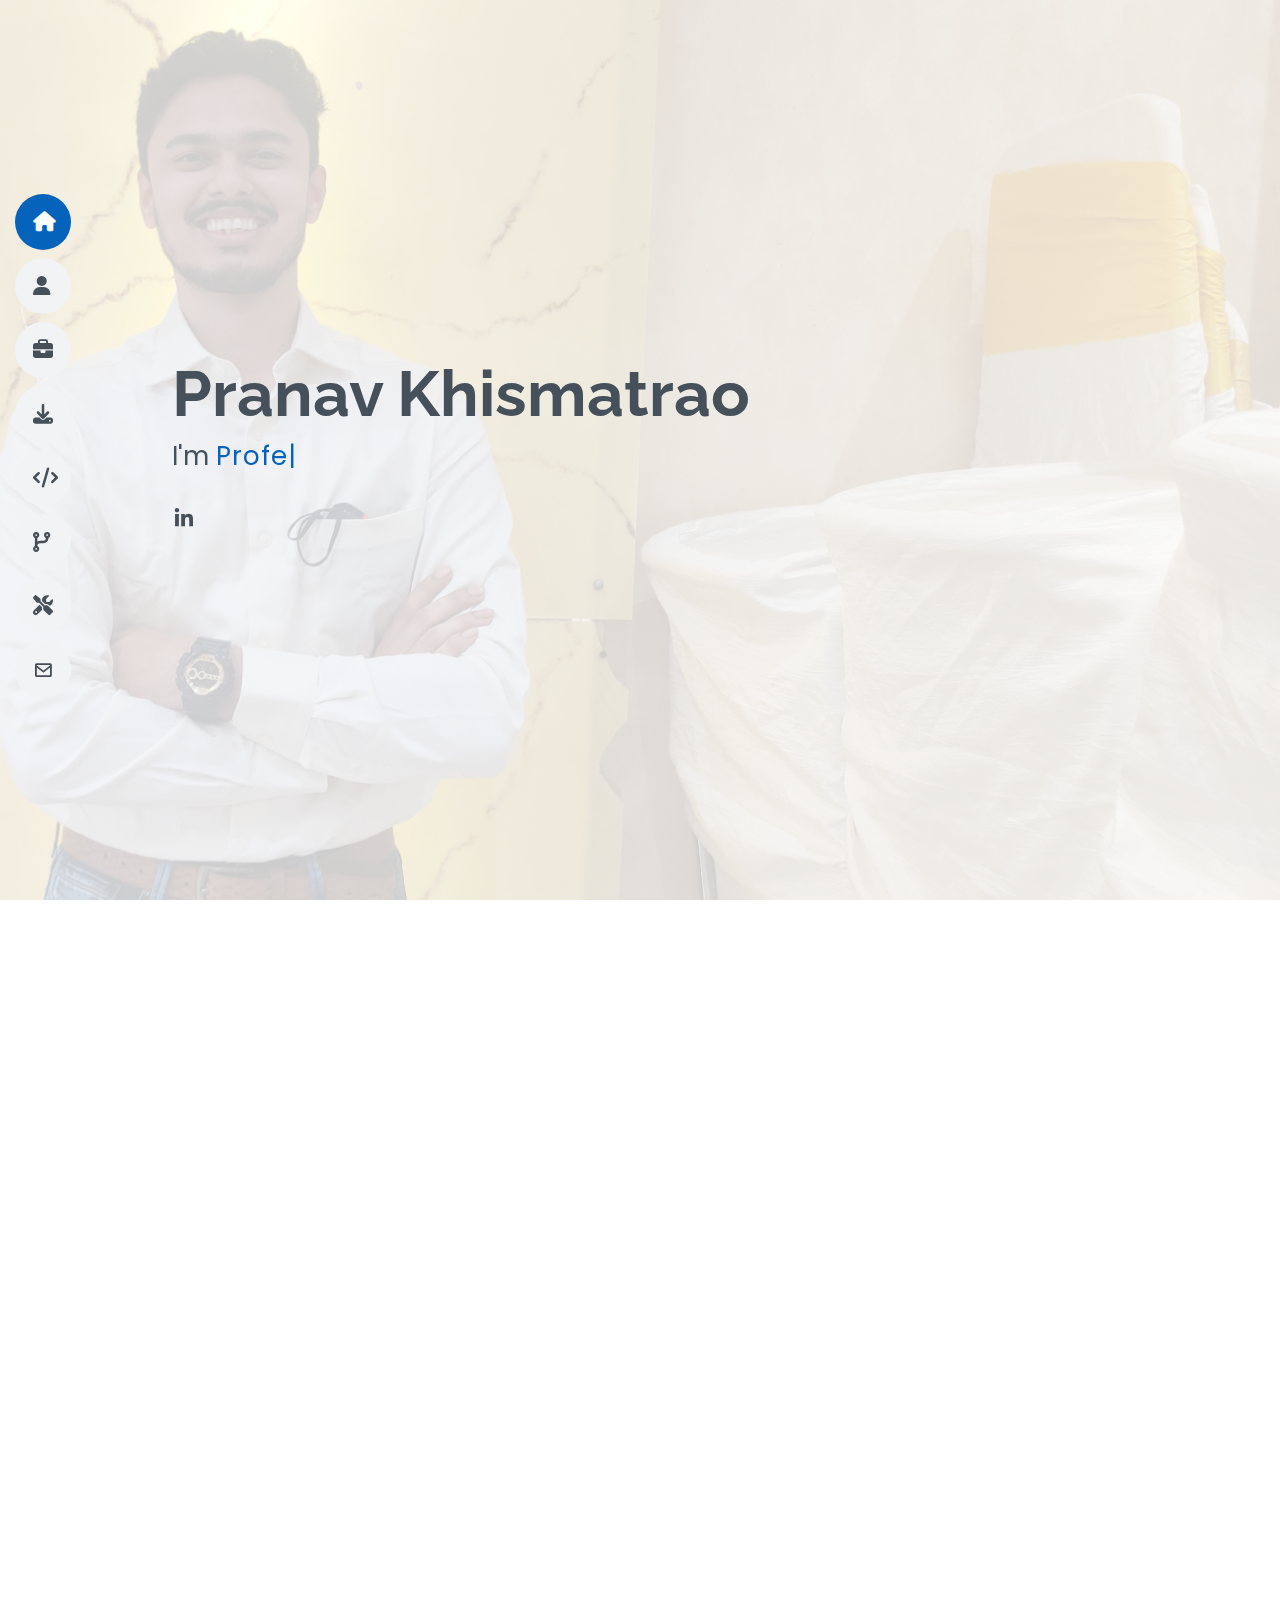
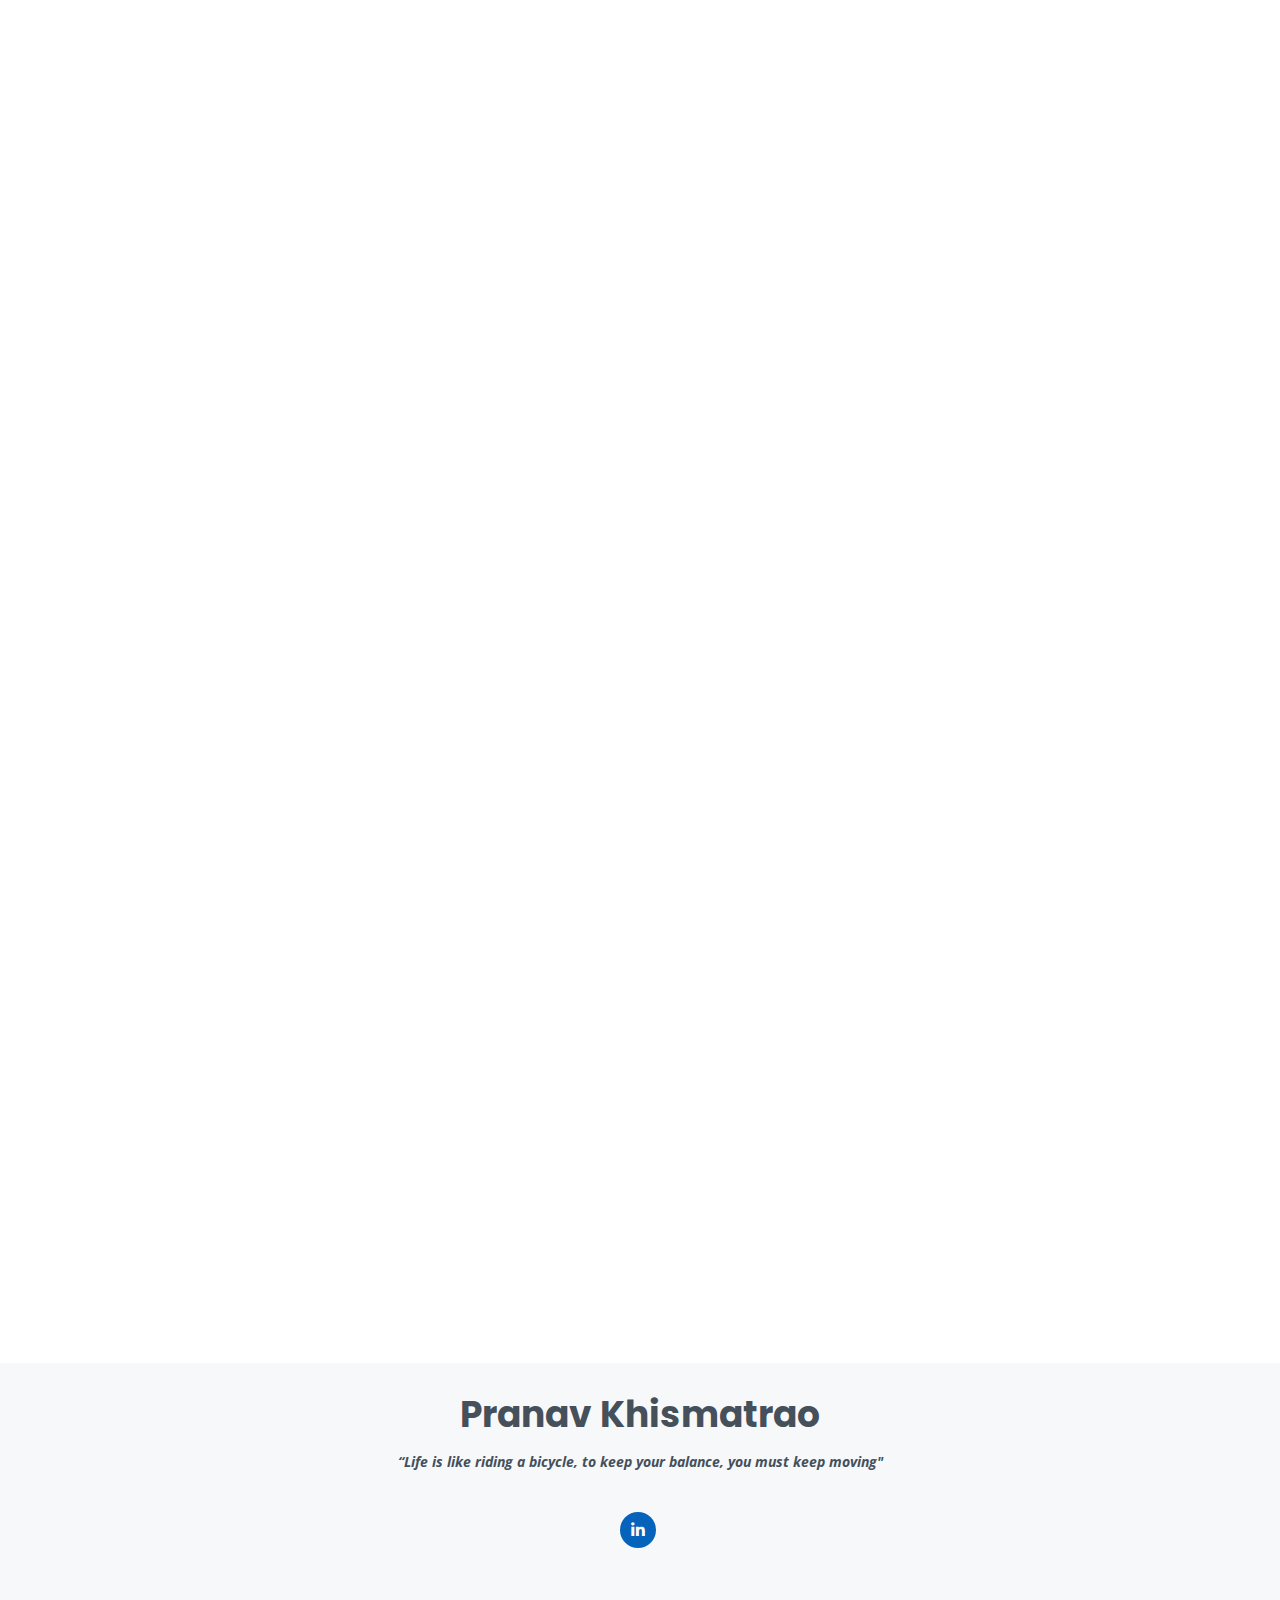
==== commit 888fb869: "added resume download dynamically" ====
--- a/index.html
+++ b/index.html
@@ -48,8 +48,8 @@
 
     <nav id="navbar" class="navbar nav-menu">
       <ul>
-        <li><a href="#hero" class="nav-link scrollto active"><i class="bx bx-home"></i> <span>Home</span></a></li>
-        <li><a href="#about" class="nav-link scrollto"><i class="bx bx-user"></i> <span>About</span></a></li>
+        <li><a href="#hero" class="nav-link scrollto active"><i class="fas fa-home"></i><span>Home</span></a></li>
+        <li><a href="#about" class="nav-link scrollto"><i class="fas fa-user"></i><span>About</span></a></li>
         <li><a href="#resume" class="nav-link scrollto"><i class="fas fa-briefcase"></i><span>Summary</span></a></li>
         <li><a href="#portfolio" class="nav-link scrollto"><i class="fas fa-download"></i><span>Resume</span></a></li>
         <li><a href="#projects" class="nav-link scrollto"><i class="fas fa-code"></i><span>Projects</span></a></li>
@@ -73,7 +73,7 @@
         <a href="#" class="facebook"><i class="bx bxl-facebook"></i></a>
         <a href="#" class="instagram"><i class="bx bxl-instagram"></i></a>
         <a href="#" class="google-plus"><i class="bx bxl-skype"></i></a> -->
-        <a href="https://www.linkedin.com/in/pranavkhismatrao/" class="linkedin"><i class="bx bxl-linkedin"></i></a>
+        <a href="https://www.linkedin.com/in/pranavkhismatrao/" target="_blank" class="linkedin"><i class="bx bxl-linkedin"></i></a>
       </div>
     </div>
   </section><!-- End Hero -->
@@ -98,8 +98,8 @@
           <div class="col-lg-8 pt-4 pt-lg-0 content">
             <h3>Learner &amp; Software Developer.</h3>
             <p class="fst-italic">
-              Currently pursuing Masters at Northeastern University; 2021-2022- Developer for Tata Consultancy Services;
-              2016-2020 - Did Engineering in Information Technlogy from University of Mumbai.
+              Graduated from Northeastern Univeristy (2024); Developer for Tata Consultancy Services (2020 - 2022);
+              Did Engineering in Information Technlogy from University of Mumbai (2016-2020).
 
             </p>
             <div class="row">
@@ -111,20 +111,11 @@
                 </ul>
               </div>
             </div>
-            <p>
-              Over the past two years after completing my Bachelor's degree, I have been working in <b>TCS as Assistant
-                System Engineer/Developer
-              </b>and trained myself with the relevant online resources provided by the company. I was involved in
-              project based on US with responsibility
-              to build efficient and complex architechture to solve problem according to client's conditions.
-              <br>
-              During my College years, I became competent in <b>JAVA language along with Android Application
-                development</b> with the help of KAMAL classes and
-              online resource. Consequently, I gained enough confidence to develop any application to a certain extent.
-              <br>
-              Presently, I am pursuing my <b>Masters degree</b> at <b>Northeastern University</b> majoring in
-              <b><i>Software Engineering Systems</i></b> formerly known as Computer Systems Engineering.
-            </p>
+            <p class="experience">
+              At <b>evoAI, Boston, MA</b> from <b>May 2024 to Aug 2024</b>, I worked as a <b>Software Developer Intern</b>. During this period, I designed and deployed cloud infrastructure using Pulumi to manage AWS resources, including EC2 instances and RDS databases, along with load balancers, achieving a 30% reduction in manual configuration errors. I also developed and managed Kubernetes clusters for hosting microservices, ensuring efficient resource utilization and utilizing serverless architecture for seamless communication between services, which resulted in a 25% increase in deployment speed. Additionally, I implemented RESTful APIs, SQLite for offline data synchronization, and ensured seamless operation even in offline scenarios, leading to a 20% surge in user satisfaction and retention rates.
+              <br><br>
+              Prior to that, I worked at <b>Tata Consultancy Services, Mumbai, India</b> from <b>Aug 2020 to Jul 2022</b> as a <b>Full-Stack Developer</b>. In this role, I led the development of 10 secure REST APIs with the Spring Boot framework, optimizing the content delivery process for a learning management system designed using React as the front-end, which served more than 5000 users. I implemented Docker containerization for microservices deployment, enhancing code integrity and efficiency, which reduced deployment risks by 52% and improved overall project efficiency by 20%, ensuring scalability. Additionally, I developed and maintained RESTful API endpoints in Spring Boot with test-driven development (TDD) of new API endpoints, achieving a 10% improvement in backend response times and a 20% reduction in downtime.
+          </p>
           </div>
         </div>
 
@@ -162,7 +153,7 @@
 
           <div class="col-lg-4 col-md-6 mt-5 mt-lg-0">
             <div class="count-box">
-              <i class="bi bi-headset"></i>
+              <i class="bi bi-briefcase"></i>
               <span data-purecounter-start="0" data-purecounter-end="1.7" data-purecounter-duration="0.1"
                 class="purecounter"></span>
               <p>Expeience</p>
@@ -292,7 +283,7 @@
             <h3 class="resume-title">Sumary</h3>
             <div class="resume-item pb-0">
               <h4>Pranav Khismatrao</h4>
-              <p><em>Innovative and deadline-driven Software Developer with 1+ years of experience designing and
+              <p><em>Innovative and deadline-driven Software Developer with 2+ years of experience designing and
                   developing user-centered problem solving softwares initial concept to final, polished
                   deliverable.</em></p>
               
@@ -349,28 +340,31 @@
           <div class="col-lg-6">
             <h3 class="resume-title">Professional Experience</h3>
             <div class="resume-item">
-              <h4>Assistant System Engineer </h4>
-              <h5>2021 - Present</h5>
+              <h4>Software Engineer</h4>
+              <h5>2020 - 2022</h5>
+              <p><em>evoAI, Boston, MA</em></p>
+              <ul>
+                <li>Designed and deployed cloud infrastructure using <b>Pulumi</b> to manage AWS resources, including EC2 instances and RDS databases. Implemented load balancers, achieving a 30% reduction in manual configuration errors.</li>
+                <li>Developed and managed Kubernetes clusters for hosting microservices, optimizing resource utilization and employing serverless architecture for seamless communication between services, resulting in a 25% increase in deployment speed.</li>
+                <li>Created and deployed proxy servers using <b>Node.js</b> and <b>Express</b> to enhance security and scalability, effectively managing high traffic and securing communication channels.</li>
+                <li>Implemented RESTful APIs and integrated SQLite for offline data synchronization, ensuring seamless operation even in offline scenarios. This led to a 20% increase in user satisfaction and retention rates.</li>
+                <li>Developed automation scripts to handle business processes and send automated emails, streamlining operations and improving efficiency.</li>
+            </ul>
+            
+            </div>
+            <div class="resume-item">
+              <h4>Senior Software Engineer </h4>
+              <h5>2020 - 2022</h5>
               <p><em>Tata Consultancy Services, Mumbai, India </em></p>
               <ul>
-                <li>Accomplished 6 months of training held by the organization with course content including C#
-                  language,
-                  MVC framework.</li>
-                <li>Worked with TCS-Automation Intelligence Unit, leveraging the services of RPA technology using
-                  Automation Anywhere to provide clients achieve their digital requirements. Have Successfully delivered
-                  2 RPA-related end-to-end projects for 2 different Fortune 500 Companies. </li>
-                <li>Built complex architecture according to the Client's requirements and complications. Practically
-                  developed entire
-                  architecture.</li>
-                <li>Developed applications in modern web development involving front-end technologies such as HTML5,
-                  CSS3, JavaScript, and Jquery along with back-end technologies including NodeJS, ExpressJS, and
-                  MongoDB.</li>
-                <li> Utilizing critical thinking and problem-solving abilities to identify the source of problems
-                  encountered both during the development phase and during UAT</li>
-                <li>Collaborated with the product owner and mentor in project planning and shared thoughts to improve
-                  the config generator API to access and view recorded team meetings on a single portal</li>
-
-              </ul>
+                <li>Led the development of 10 secure REST APIs using the <b>Spring Boot framework</b>, optimizing content delivery to a learning management system with a <b>React</b> front-end, which supported over 100,000 users.</li>
+                <li>Constructed core back-end APIs for multiple products and deployed services based on the team’s internal products, achieving robust performance and reliability.</li>
+                <li>Implemented Docker containerization for deploying microservices, enhancing code integrity and stability. This approach reduced deployment risks by 52% and improved overall project efficiency by 20%, ensuring scalability.</li>
+                <li>Developed and maintained RESTful API endpoints in Spring Boot using test-driven development (TDD), which resulted in a 10% improvement in backend response times and a 20% reduction in downtime.</li>
+                <li>Implemented Java EE components using <b>Spring MVC, Spring IOC, and Spring Security</b> modules, ensuring a secure and efficient application framework.</li>
+                <li>Proactively managed and optimized cloud computing resources, handling surges in user loads, leading to a 25% improvement in system performance and scalability.</li>
+                </ul>
+            
             </div>
             <div class="resume-item">
               <h4>Intern </h4>
@@ -400,7 +394,7 @@
           <h2>Resume</h2>
           <p>Download my resume to know more about my work experience and education.</p>
           <br>
-        <a href="assets/Pranav_Khismatrao_Resume.pdf" class="btn btn-primary" download>Download Resume</a>
+        <a href="https://github.com/Pranav014/resume/raw/main/SDE%20RESUME/Java/Pranav_Khismatrao_Resume.pdf" class="btn btn-primary" download>Download Resume</a>
         </div>
 
         <!-- <div class="section-title">
@@ -805,7 +799,7 @@
               <div class="address">
                 <i class="bi bi-geo-alt"></i>
                 <h4>Location:</h4>
-                <p>Boston</p>
+                <p>California</p>
               </div>
 
               <div class="email">
@@ -864,8 +858,10 @@
         <a href="#" class="facebook"><i class="bx bxl-facebook"></i></a>
         <a href="#" class="instagram"><i class="bx bxl-instagram"></i></a> -->
         <!-- <a href="#" class="google-plus"><i class="bx bxl-skype"></i></a> -->
-        <a href="https://www.linkedin.com/in/pranavkhismatrao/" class="linkedin"><i class="bx bxl-linkedin"></i></a>
-      </div>
+        <a href="https://www.linkedin.com/in/pranavkhismatrao/" class="linkedin" target="_blank" rel="noopener noreferrer">
+          <i class="bx bxl-linkedin"></i>
+      </a>
+            </div>
       <!--       <div class="copyright">
         &copy; Copyright <strong><span>MyResume</span></strong>. All Rights Reserved
       </div> -->
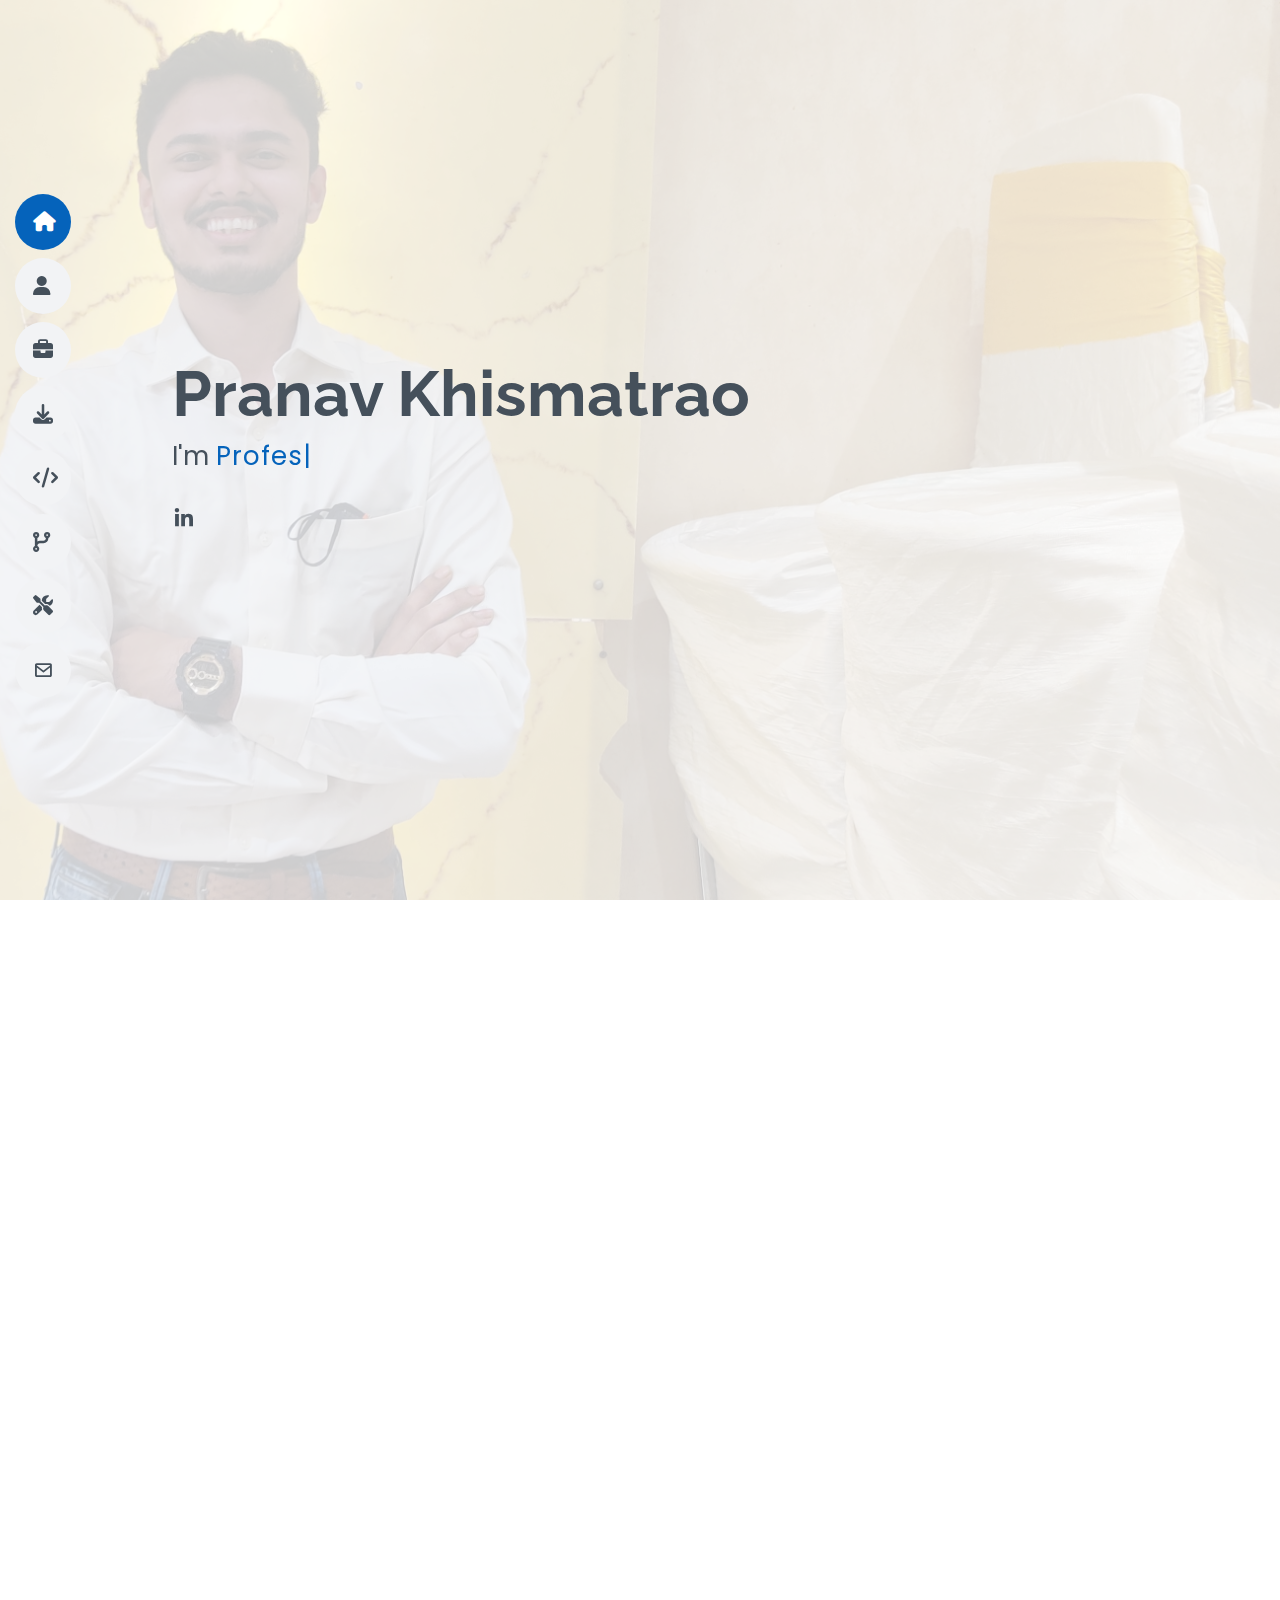
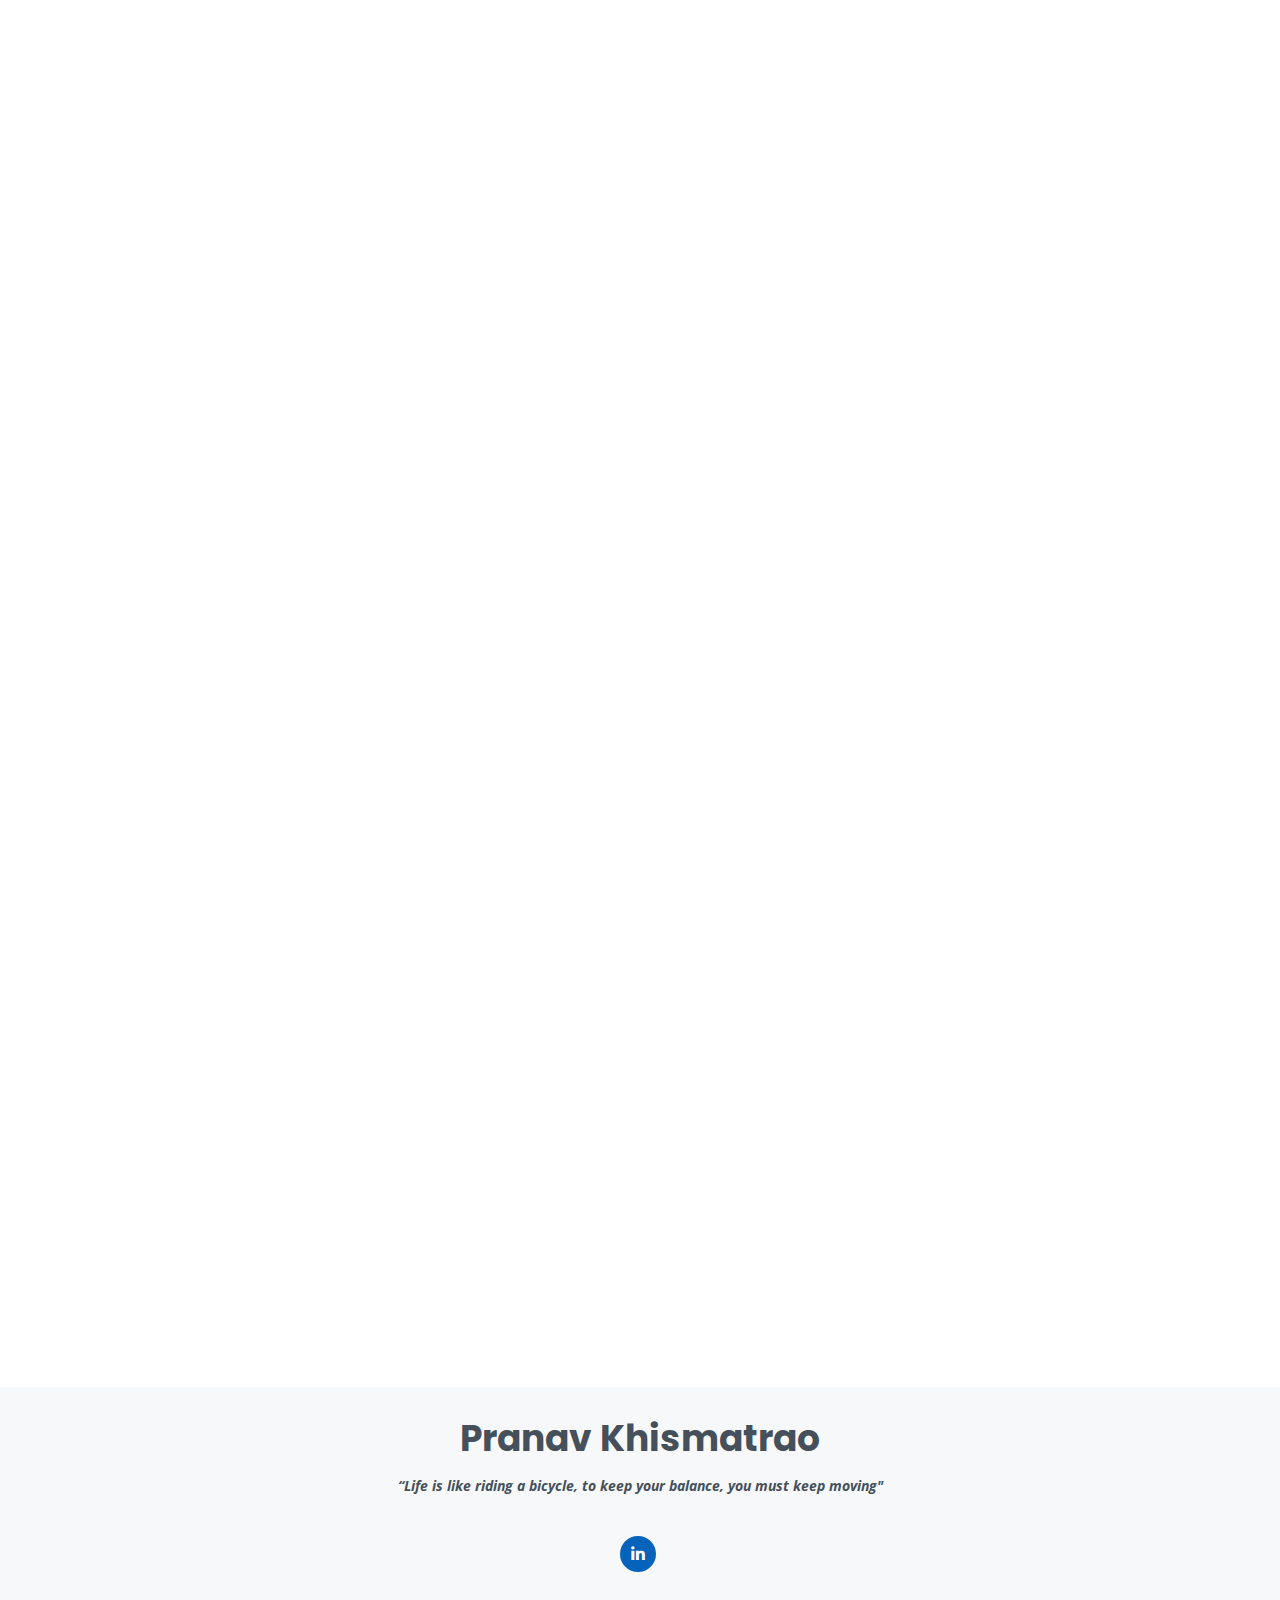
==== commit f2b9383a: "added dynamic card animation based on files" ====
--- a/index.html
+++ b/index.html
@@ -89,6 +89,8 @@
           <p>“Life is like riding a bicycle, to keep your balance, you must keep moving.” A quote I
             read somewhere a long time ago but stuck in my mind ever since. I try to follow and be true to myself
             in order to keep my balance and keep moving. </p>
+            <a href="https://pranavkhismatrao.me/article" class="link">Visit Pranav Khismatrao's Active Project Updates</a>
+
         </div>
 
         <div class="row">
@@ -397,152 +399,6 @@
         <a href="https://github.com/Pranav014/resume/raw/main/SDE%20RESUME/Java/Pranav_Khismatrao_Resume.pdf" class="btn btn-primary" download>Download Resume</a>
         </div>
 
-        <!-- <div class="section-title">
-          <h2>Portfolio</h2>
-          <p>Magnam dolores commodi suscipit. Necessitatibus eius consequatur ex aliquid fuga eum quidem. Sit sint consectetur velit. Quisquam quos quisquam cupiditate. Et nemo qui impedit suscipit alias ea. Quia fugiat sit in iste officiis commodi quidem hic quas.</p>
-        </div>
-
-        <div class="row">
-          <div class="col-lg-12 d-flex justify-content-center" data-aos="fade-up" data-aos-delay="100">
-            <ul id="portfolio-flters">
-              <li data-filter="*" class="filter-active">All</li>
-              <li data-filter=".filter-app">App</li>
-              <li data-filter=".filter-card">Card</li>
-              <li data-filter=".filter-web">Web</li>
-            </ul>
-          </div>
-        </div>
-
-        <div class="row portfolio-container" data-aos="fade-up" data-aos-delay="200">
-
-          <div class="col-lg-4 col-md-6 portfolio-item filter-app">
-            <div class="portfolio-wrap">
-              <img src="assets/img/portfolio/portfolio-1.jpg" class="img-fluid" alt="">
-              <div class="portfolio-info">
-                <h4>App 1</h4>
-                <p>App</p>
-                <div class="portfolio-links">
-                  <a href="assets/img/portfolio/portfolio-1.jpg" data-gallery="portfolioGallery" class="portfolio-lightbox" title="App 1"><i class="bx bx-plus"></i></a>
-                  <a href="portfolio-details.html" class="portfolio-details-lightbox" data-glightbox="type: external" title="Portfolio Details"><i class="bx bx-link"></i></a>
-                </div>
-              </div>
-            </div>
-          </div>
-
-          <div class="col-lg-4 col-md-6 portfolio-item filter-web">
-            <div class="portfolio-wrap">
-              <img src="assets/img/portfolio/portfolio-2.jpg" class="img-fluid" alt="">
-              <div class="portfolio-info">
-                <h4>Web 3</h4>
-                <p>Web</p>
-                <div class="portfolio-links">
-                  <a href="assets/img/portfolio/portfolio-2.jpg" data-gallery="portfolioGallery" class="portfolio-lightbox" title="Web 3"><i class="bx bx-plus"></i></a>
-                  <a href="portfolio-details.html" class="portfolio-details-lightbox" data-glightbox="type: external" title="Portfolio Details"><i class="bx bx-link"></i></a>
-                </div>
-              </div>
-            </div>
-          </div>
-
-          <div class="col-lg-4 col-md-6 portfolio-item filter-app">
-            <div class="portfolio-wrap">
-              <img src="assets/img/portfolio/portfolio-3.jpg" class="img-fluid" alt="">
-              <div class="portfolio-info">
-                <h4>App 2</h4>
-                <p>App</p>
-                <div class="portfolio-links">
-                  <a href="assets/img/portfolio/portfolio-3.jpg" data-gallery="portfolioGallery" class="portfolio-lightbox" title="App 2"><i class="bx bx-plus"></i></a>
-                  <a href="portfolio-details.html" class="portfolio-details-lightbox" data-glightbox="type: external" title="Portfolio Details"><i class="bx bx-link"></i></a>
-                </div>
-              </div>
-            </div>
-          </div>
-
-          <div class="col-lg-4 col-md-6 portfolio-item filter-card">
-            <div class="portfolio-wrap">
-              <img src="assets/img/portfolio/portfolio-4.jpg" class="img-fluid" alt="">
-              <div class="portfolio-info">
-                <h4>Card 2</h4>
-                <p>Card</p>
-                <div class="portfolio-links">
-                  <a href="assets/img/portfolio/portfolio-4.jpg" data-gallery="portfolioGallery" class="portfolio-lightbox" title="Card 2"><i class="bx bx-plus"></i></a>
-                  <a href="portfolio-details.html" class="portfolio-details-lightbox" data-glightbox="type: external" title="Portfolio Details"><i class="bx bx-link"></i></a>
-                </div>
-              </div>
-            </div>
-          </div>
-
-          <div class="col-lg-4 col-md-6 portfolio-item filter-web">
-            <div class="portfolio-wrap">
-              <img src="assets/img/portfolio/portfolio-5.jpg" class="img-fluid" alt="">
-              <div class="portfolio-info">
-                <h4>Web 2</h4>
-                <p>Web</p>
-                <div class="portfolio-links">
-                  <a href="assets/img/portfolio/portfolio-5.jpg" data-gallery="portfolioGallery" class="portfolio-lightbox" title="Web 2"><i class="bx bx-plus"></i></a>
-                  <a href="portfolio-details.html" class="portfolio-details-lightbox" data-glightbox="type: external" title="Portfolio Details"><i class="bx bx-link"></i></a>
-                </div>
-              </div>
-            </div>
-          </div>
-
-          <div class="col-lg-4 col-md-6 portfolio-item filter-app">
-            <div class="portfolio-wrap">
-              <img src="assets/img/portfolio/portfolio-6.jpg" class="img-fluid" alt="">
-              <div class="portfolio-info">
-                <h4>App 3</h4>
-                <p>App</p>
-                <div class="portfolio-links">
-                  <a href="assets/img/portfolio/portfolio-6.jpg" data-gallery="portfolioGallery" class="portfolio-lightbox" title="App 3"><i class="bx bx-plus"></i></a>
-                  <a href="portfolio-details.html" class="portfolio-details-lightbox" data-glightbox="type: external" title="Portfolio Details"><i class="bx bx-link"></i></a>
-                </div>
-              </div>
-            </div>
-          </div>
-
-          <div class="col-lg-4 col-md-6 portfolio-item filter-card">
-            <div class="portfolio-wrap">
-              <img src="assets/img/portfolio/portfolio-7.jpg" class="img-fluid" alt="">
-              <div class="portfolio-info">
-                <h4>Card 1</h4>
-                <p>Card</p>
-                <div class="portfolio-links">
-                  <a href="assets/img/portfolio/portfolio-7.jpg" data-gallery="portfolioGallery" class="portfolio-lightbox" title="Card 1"><i class="bx bx-plus"></i></a>
-                  <a href="portfolio-details.html" class="portfolio-details-lightbox" data-glightbox="type: external" title="Portfolio Details"><i class="bx bx-link"></i></a>
-                </div>
-              </div>
-            </div>
-          </div>
-
-          <div class="col-lg-4 col-md-6 portfolio-item filter-card">
-            <div class="portfolio-wrap">
-              <img src="assets/img/portfolio/portfolio-8.jpg" class="img-fluid" alt="">
-              <div class="portfolio-info">
-                <h4>Card 3</h4>
-                <p>Card</p>
-                <div class="portfolio-links">
-                  <a href="assets/img/portfolio/portfolio-8.jpg" data-gallery="portfolioGallery" class="portfolio-lightbox" title="Card 3"><i class="bx bx-plus"></i></a>
-                  <a href="portfolio-details.html" class="portfolio-details-lightbox" data-glightbox="type: external" title="Portfolio Details"><i class="bx bx-link"></i></a>
-                </div>
-              </div>
-            </div>
-          </div>
-
-          <div class="col-lg-4 col-md-6 portfolio-item filter-web">
-            <div class="portfolio-wrap">
-              <img src="assets/img/portfolio/portfolio-9.jpg" class="img-fluid" alt="">
-              <div class="portfolio-info">
-                <h4>Web 3</h4>
-                <p>Web</p>
-                <div class="portfolio-links">
-                  <a href="assets/img/portfolio/portfolio-9.jpg" data-gallery="portfolioGallery" class="portfolio-lightbox" title="Web 3"><i class="bx bx-plus"></i></a>
-                  <a href="portfolio-details.html" class="portfolio-details-lightbox" data-glightbox="type: external" title="Portfolio Details"><i class="bx bx-link"></i></a>
-                </div>
-              </div>
-            </div>
-          </div> -->
-
-        <!-- </div> -->
-
       </div>
     </section> 
     <!-- End Portfolio Section -->
@@ -780,6 +636,8 @@
           <div class="swiper-pagination"></div>
         </div>
 
+
+
       </div>
     </section> 
     <!-- End Testimonials Section  -->
@@ -845,6 +703,7 @@
 
       </div>
     </section><!-- End Contact Section -->
+    
 
   </main><!-- End #main -->
 
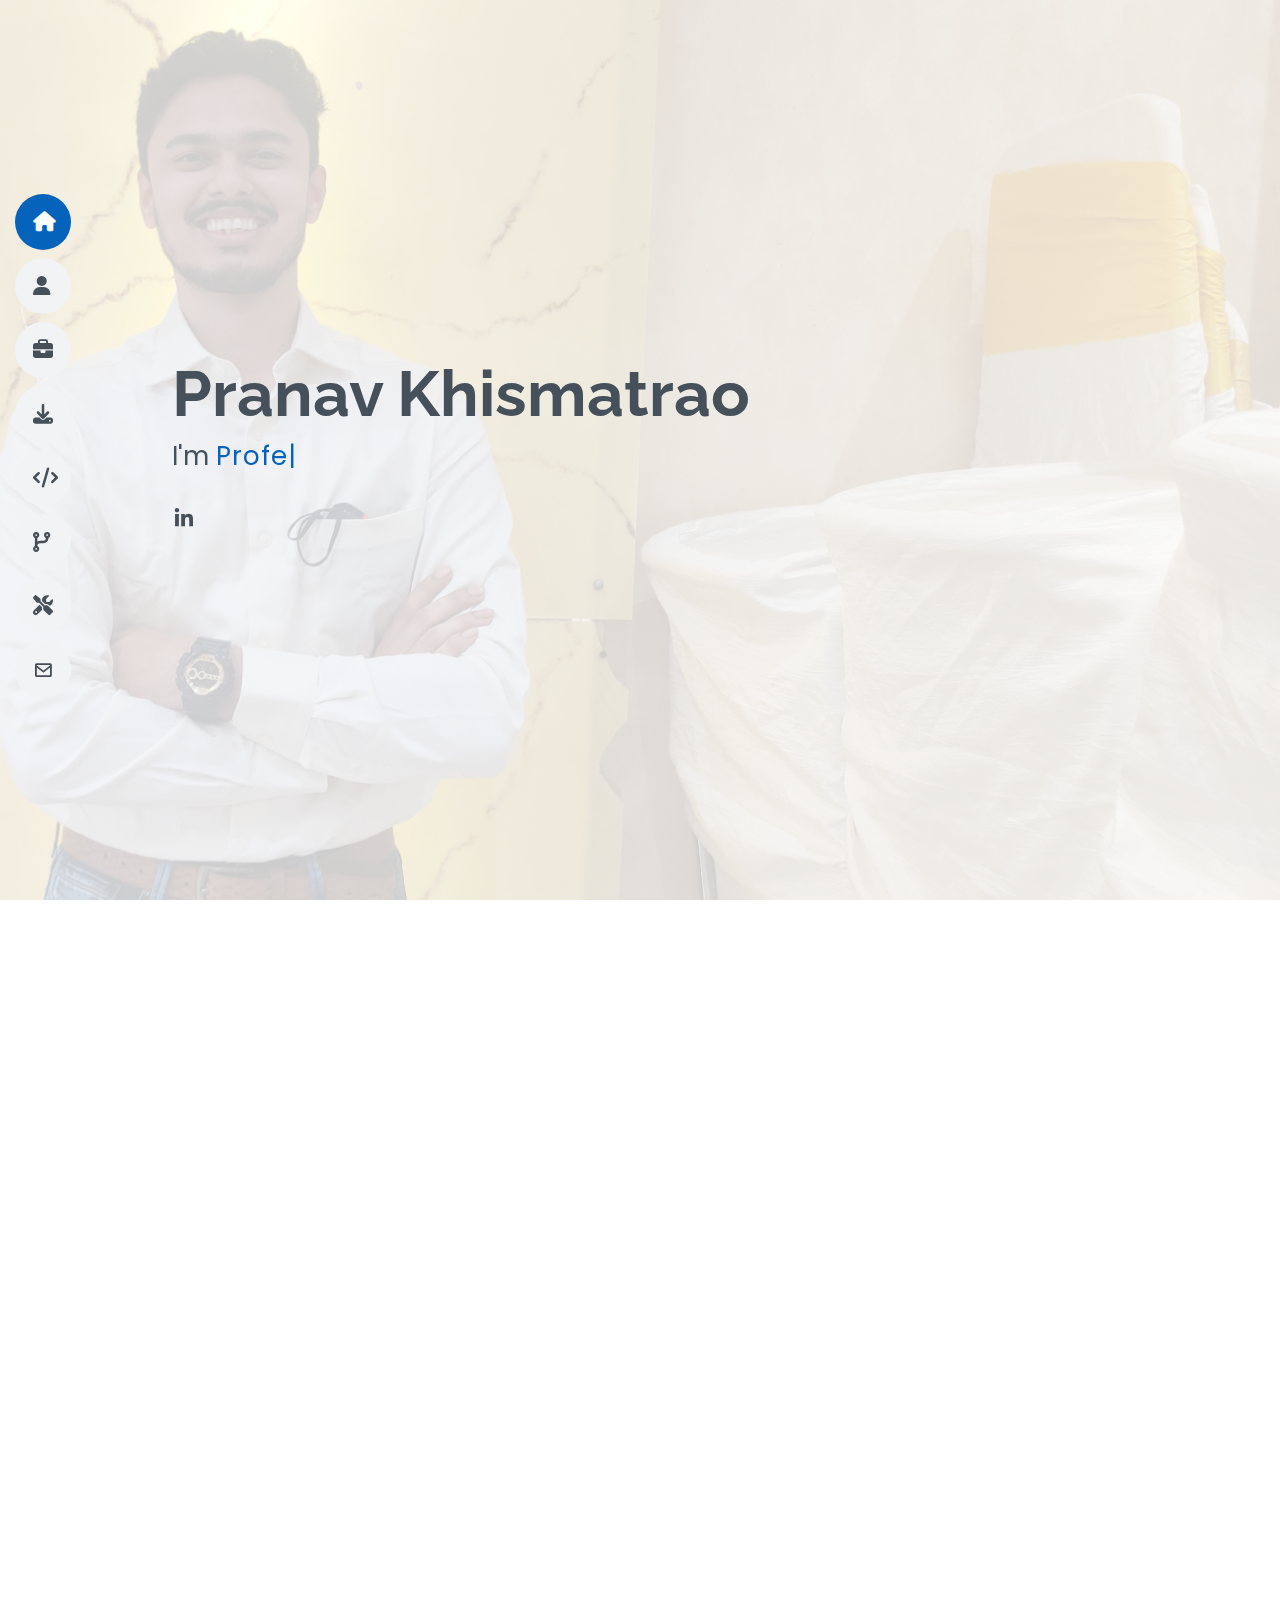
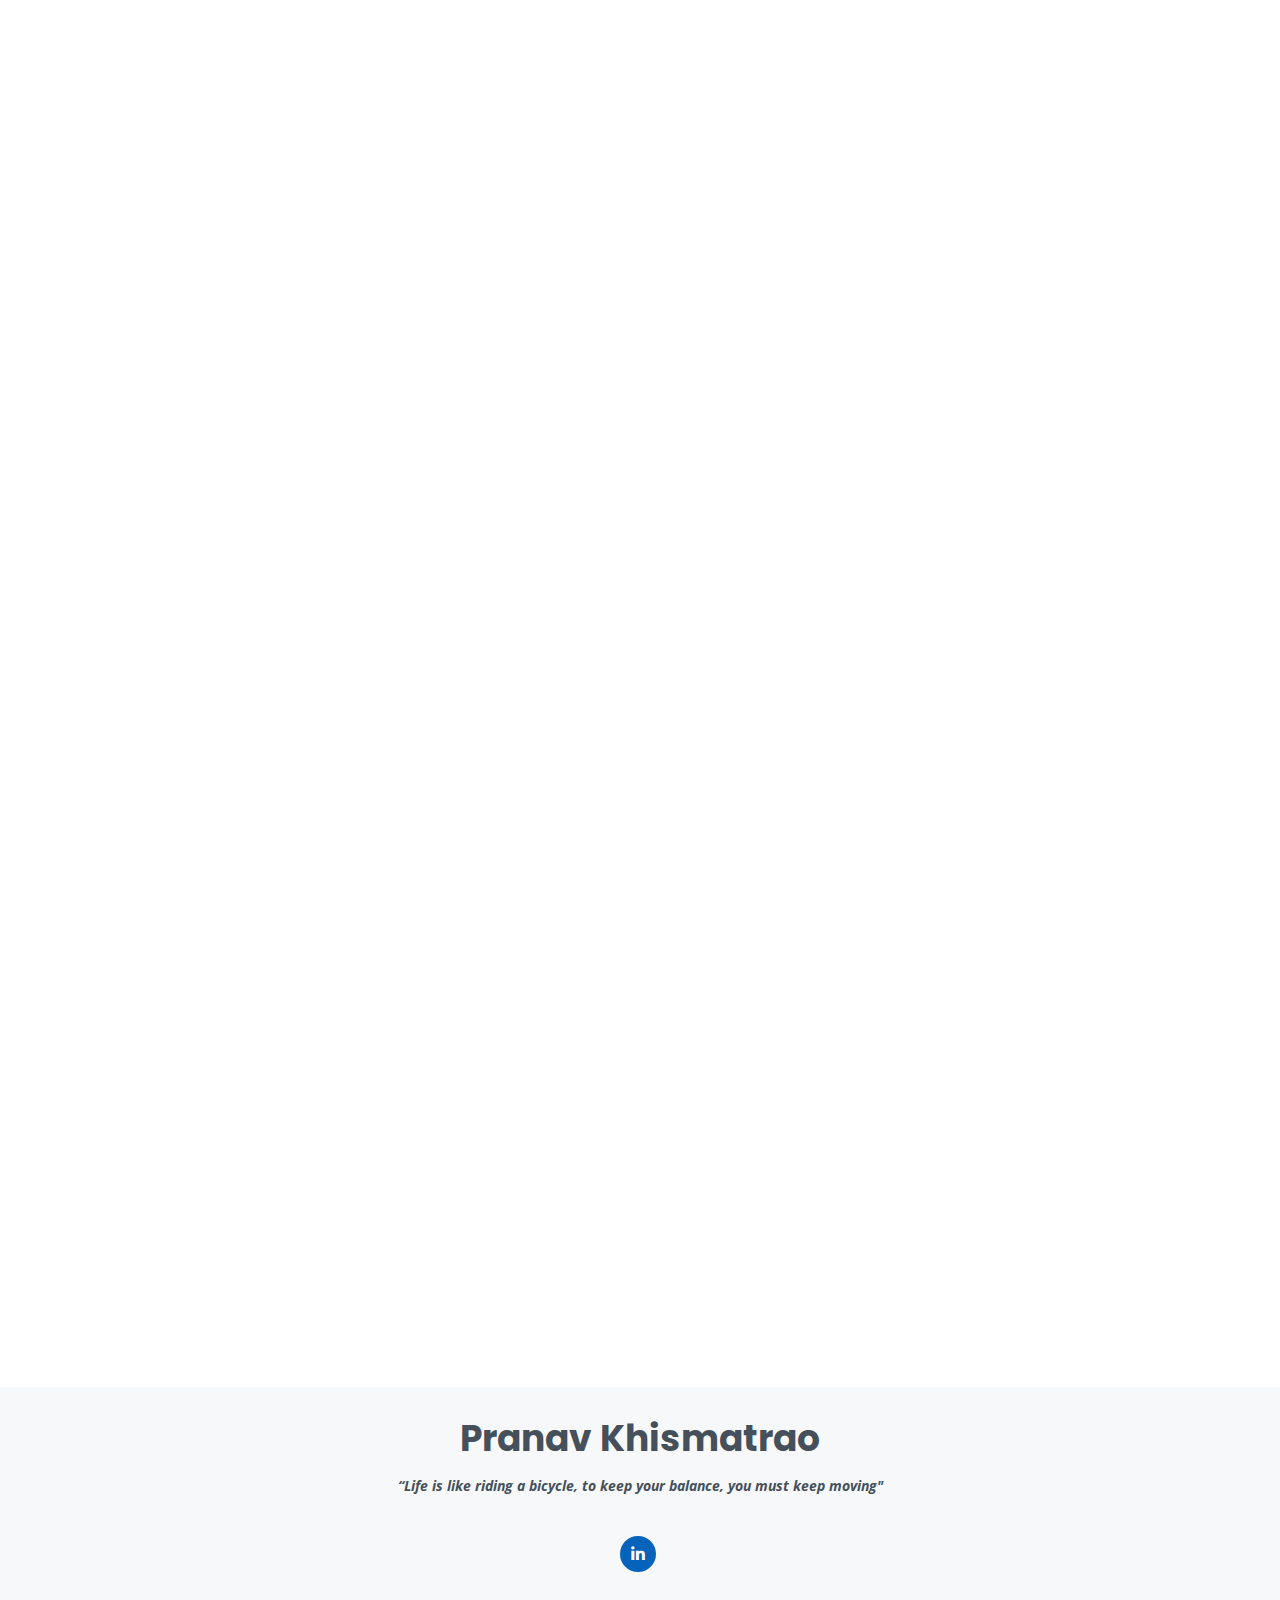
==== commit 2ed5c166: "added google analytics" ====
--- a/index.html
+++ b/index.html
@@ -37,6 +37,15 @@
   * License: https://bootstrapmade.com/license/
   ======================================================== -->
 </head>
+<!-- Google tag (gtag.js) -->
+<script async src="https://www.googletagmanager.com/gtag/js?id=G-X69ETVBYG4"></script>
+<script>
+  window.dataLayer = window.dataLayer || [];
+  function gtag(){dataLayer.push(arguments);}
+  gtag('js', new Date());
+
+  gtag('config', 'G-X69ETVBYG4');
+</script>
 
 <body>
 
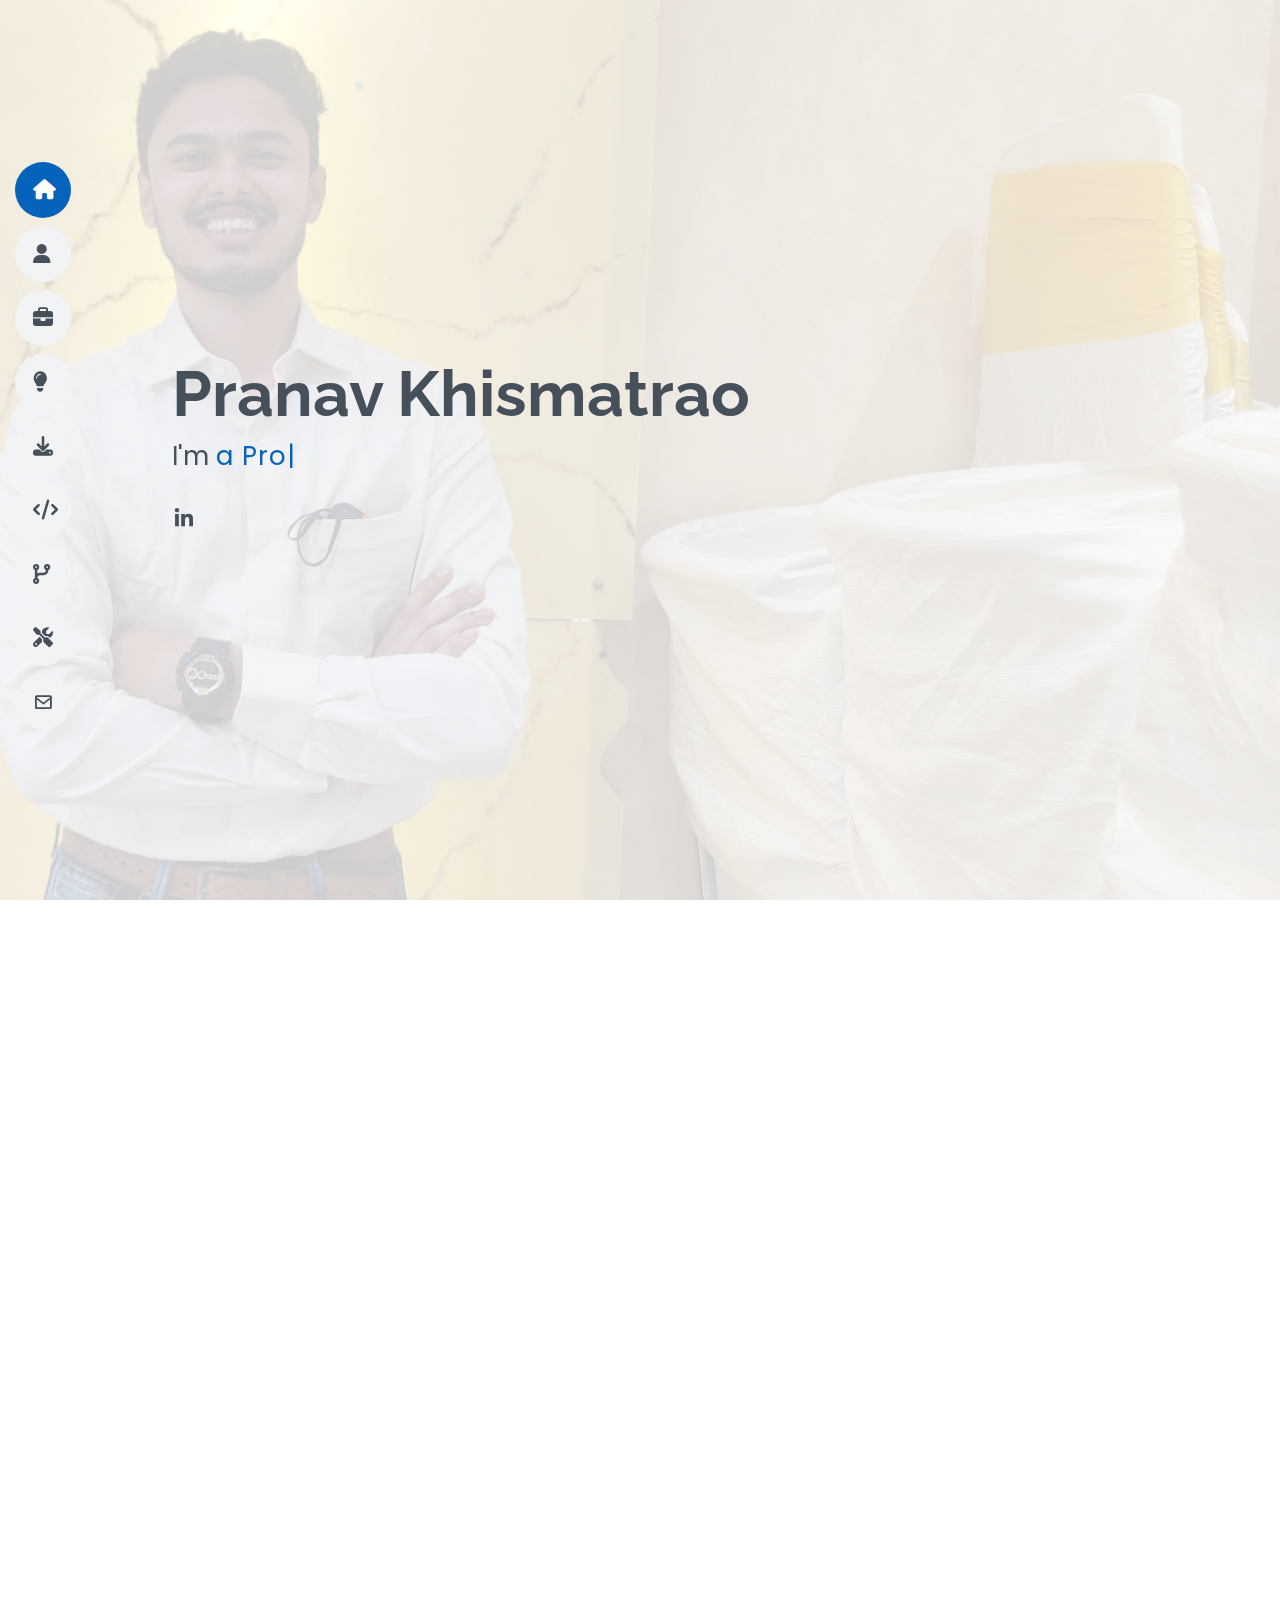
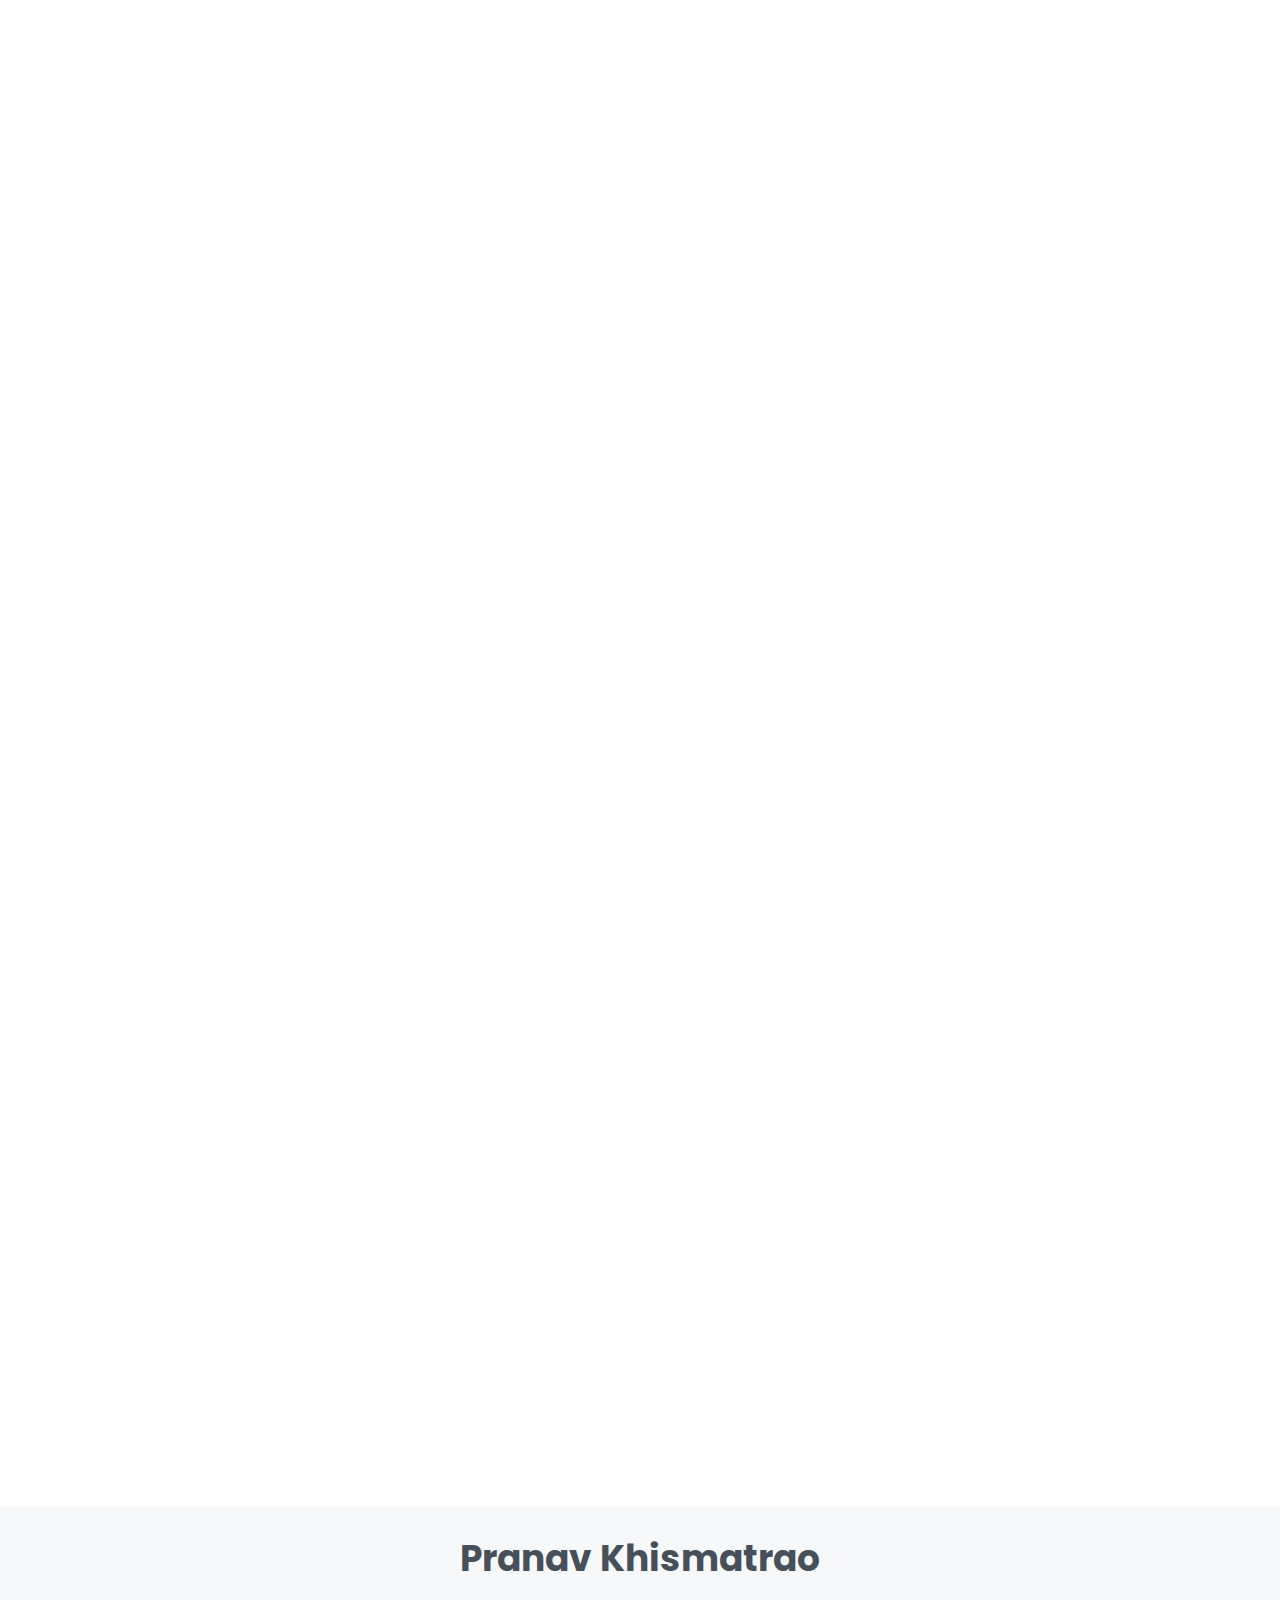
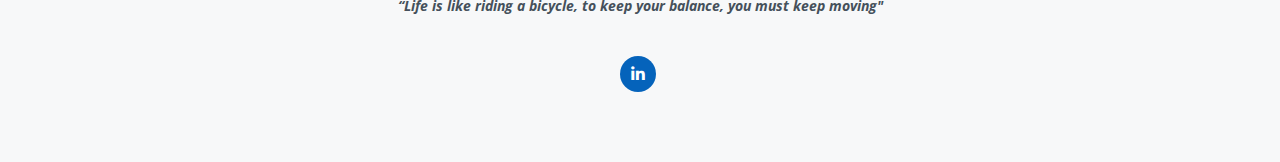
==== commit d4fa2a01: "updated changes suggested by Joanne" ====
--- a/index.html
+++ b/index.html
@@ -60,6 +60,7 @@
         <li><a href="#hero" class="nav-link scrollto active"><i class="fas fa-home"></i><span>Home</span></a></li>
         <li><a href="#about" class="nav-link scrollto"><i class="fas fa-user"></i><span>About</span></a></li>
         <li><a href="#resume" class="nav-link scrollto"><i class="fas fa-briefcase"></i><span>Summary</span></a></li>
+        <li><a href="#skills" class="nav-link scrollto"><i class="fas fa-lightbulb"></i><span>Skills</span></a></li>
         <li><a href="#portfolio" class="nav-link scrollto"><i class="fas fa-download"></i><span>Resume</span></a></li>
         <li><a href="#projects" class="nav-link scrollto"><i class="fas fa-code"></i><span>Projects</span></a></li>
         <li><a href="#OSC" class="nav-link scrollto"><i class="fas fa-code-branch"></i><span>Open Source</span></a></li>
@@ -76,7 +77,7 @@
   <section id="hero" class="d-flex flex-column justify-content-center">
     <div class="container" data-aos="zoom-in" data-aos-delay="100">
       <h1>Pranav Khismatrao</h1>
-      <p>I'm <span class="typed" data-typed-items="Professional Software Developer, Freelancer"></span></p>
+      <p>I'm <span class="typed" data-typed-items=" a Professional Software Developer, a Freelancer"></span></p>
       <div class="social-links">
         <!-- <a href="#" class="twitter"><i class="bx bxl-twitter"></i></a>
         <a href="#" class="facebook"><i class="bx bxl-facebook"></i></a>
@@ -123,7 +124,7 @@
               </div>
             </div>
             <p class="experience">
-              At <b>evoAI, Boston, MA</b> from <b>May 2024 to Aug 2024</b>, I worked as a <b>Software Developer Intern</b>. During this period, I designed and deployed cloud infrastructure using Pulumi to manage AWS resources, including EC2 instances and RDS databases, along with load balancers, achieving a 30% reduction in manual configuration errors. I also developed and managed Kubernetes clusters for hosting microservices, ensuring efficient resource utilization and utilizing serverless architecture for seamless communication between services, which resulted in a 25% increase in deployment speed. Additionally, I implemented RESTful APIs, SQLite for offline data synchronization, and ensured seamless operation even in offline scenarios, leading to a 20% surge in user satisfaction and retention rates.
+              At <b>evoAI, Boston, MA</b> since <b>May 2024</b>, I have been working as a <b>Software Developer </b>. During this period, I designed and deployed cloud infrastructure using Pulumi to manage AWS resources, including EC2 instances and RDS databases, along with load balancers, achieving a 30% reduction in manual configuration errors. I also developed and managed Kubernetes clusters for hosting microservices, ensuring efficient resource utilization and utilizing serverless architecture for seamless communication between services, which resulted in a 25% increase in deployment speed. Additionally, I implemented RESTful APIs, SQLite for offline data synchronization, and ensured seamless operation even in offline scenarios, leading to a 20% surge in user satisfaction and retention rates.
               <br><br>
               Prior to that, I worked at <b>Tata Consultancy Services, Mumbai, India</b> from <b>Aug 2020 to Jul 2022</b> as a <b>Full-Stack Developer</b>. In this role, I led the development of 10 secure REST APIs with the Spring Boot framework, optimizing the content delivery process for a learning management system designed using React as the front-end, which served more than 5000 users. I implemented Docker containerization for microservices deployment, enhancing code integrity and efficiency, which reduced deployment risks by 52% and improved overall project efficiency by 20%, ensuring scalability. Additionally, I developed and maintained RESTful API endpoints in Spring Boot with test-driven development (TDD) of new API endpoints, achieving a 10% improvement in backend response times and a 20% reduction in downtime.
           </p>
@@ -193,61 +194,110 @@
         <div class="row skills-content">
 
           <div class="col-lg-6">
-
-            <div class="progress">
-              <span class="skill">HTML <i class="val">100%</i></span>
+        
+            <div class="progress">
+              <span class="skill">HTML</span>
               <div class="progress-bar-wrap">
                 <div class="progress-bar" role="progressbar" aria-valuenow="100" aria-valuemin="0" aria-valuemax="100">
                 </div>
               </div>
             </div>
-
-            <div class="progress">
-              <span class="skill">CSS <i class="val">100%</i></span>
+        
+            <div class="progress">
+              <span class="skill">CSS</span>
               <div class="progress-bar-wrap">
                 <div class="progress-bar" role="progressbar" aria-valuenow="100" aria-valuemin="0" aria-valuemax="100">
                 </div>
               </div>
             </div>
-
-            <div class="progress">
-              <span class="skill">JavaScript <i class="val">90%</i></span>
+        
+            <div class="progress">
+              <span class="skill">JavaScript</span>
+              <div class="progress-bar-wrap">
+                <div class="progress-bar" role="progressbar" aria-valuenow="100" aria-valuemin="0" aria-valuemax="100">
+                </div>
+              </div>
+            </div>
+        
+            <div class="progress">
+              <span class="skill">jQuery</span>
+              <div class="progress-bar-wrap">
+                <div class="progress-bar" role="progressbar" aria-valuenow="100" aria-valuemin="0" aria-valuemax="100">
+                </div>
+              </div>
+            </div>
+        
+            <div class="progress">
+              <span class="skill">NodeJS</span>
+              <div class="progress-bar-wrap">
+                <div class="progress-bar" role="progressbar" aria-valuenow="95" aria-valuemin="0" aria-valuemax="100">
+                </div>
+              </div>
+            </div>
+
+            <div class="progress">
+              <span class="skill">Express</span>
               <div class="progress-bar-wrap">
                 <div class="progress-bar" role="progressbar" aria-valuenow="90" aria-valuemin="0" aria-valuemax="100">
                 </div>
               </div>
             </div>
-
-            <div class="progress">
-              <span class="skill">jQuery <i class="val">70%</i></span>
-              <div class="progress-bar-wrap">
-                <div class="progress-bar" role="progressbar" aria-valuenow="70" aria-valuemin="0" aria-valuemax="100">
-                </div>
-              </div>
-            </div>
-
-            <div class="progress">
-              <span class="skill">Python <i class="val">60%</i></span>
-              <div class="progress-bar-wrap">
-                <div class="progress-bar" role="progressbar" aria-valuenow="60" aria-valuemin="0" aria-valuemax="100">
-                </div>
-              </div>
-            </div>
-
-          </div>
-
+            
+              <div class="progress">
+                <span class="skill">Python</span>
+                <div class="progress-bar-wrap">
+                  <div class="progress-bar" role="progressbar" aria-valuenow="90" aria-valuemin="0" aria-valuemax="100">
+                  </div>
+                </div>
+              </div>
+
+        
+          </div>
+        
           <div class="col-lg-6">
-
-            <div class="progress">
-              <span class="skill">Core JAVA <i class="val">100%</i></span>
+        
+            <div class="progress">
+              <span class="skill">Core JAVA</span>
               <div class="progress-bar-wrap">
                 <div class="progress-bar" role="progressbar" aria-valuenow="100" aria-valuemin="0" aria-valuemax="100">
                 </div>
               </div>
             </div>
-
-            <div class="progress">
-              <span class="skill">NodeJS <i class="val">80%</i></span>
+        
+            <div class="progress">
+              <span class="skill">Spring Boot, Spring MVC</span>
+              <div class="progress-bar-wrap">
+                <div class="progress-bar" role="progressbar" aria-valuenow="100" aria-valuemin="0" aria-valuemax="100">
+                </div>
+              </div>
+            </div>
+        
+            <div class="progress">
+              <span class="skill">Android development</span>
+              <div class="progress-bar-wrap">
+                <div class="progress-bar" role="progressbar" aria-valuenow="90" aria-valuemin="0" aria-valuemax="100">
+                </div>
+              </div>
+            </div>
+        
+            <div class="progress">
+              <span class="skill">React</span>
+              <div class="progress-bar-wrap">
+                <div class="progress-bar" role="progressbar" aria-valuenow="90" aria-valuemin="0" aria-valuemax="100">
+                </div>
+              </div>
+            </div>
+
+            <div class="progress">
+              <span class="skill">Go</span>
+              <div class="progress-bar-wrap">
+                <div class="progress-bar" role="progressbar" aria-valuenow="100" aria-valuemin="0" aria-valuemax="100">
+                </div>
+              </div>
+            </div>
+
+            <div class="progress">
+              <span class="skill">Docker</span>
               <div class="progress-bar-wrap">
                 <div class="progress-bar" role="progressbar" aria-valuenow="80" aria-valuemin="0" aria-valuemax="100">
                 </div>
@@ -255,24 +305,21 @@
             </div>
 
             <div class="progress">
-              <span class="skill">Android development <i class="val">70%</i></span>
-              <div class="progress-bar-wrap">
-                <div class="progress-bar" role="progressbar" aria-valuenow="70" aria-valuemin="0" aria-valuemax="100">
-                </div>
-              </div>
-            </div>
-
-            <div class="progress">
-              <span class="skill">React <i class="val">80%</i></span>
+              <span class="skill">Kubernetes</span>
               <div class="progress-bar-wrap">
                 <div class="progress-bar" role="progressbar" aria-valuenow="80" aria-valuemin="0" aria-valuemax="100">
                 </div>
               </div>
             </div>
 
-          </div>
-
-        </div>
+
+
+        
+          </div>
+        
+        </div>
+        
+
 
       </div>
     </section><!-- End Skills Section -->
@@ -352,7 +399,7 @@
             <h3 class="resume-title">Professional Experience</h3>
             <div class="resume-item">
               <h4>Software Engineer</h4>
-              <h5>2020 - 2022</h5>
+              <h5>2024 - present</h5>
               <p><em>evoAI, Boston, MA</em></p>
               <ul>
                 <li>Designed and deployed cloud infrastructure using <b>Pulumi</b> to manage AWS resources, including EC2 instances and RDS databases. Implemented load balancers, achieving a 30% reduction in manual configuration errors.</li>
